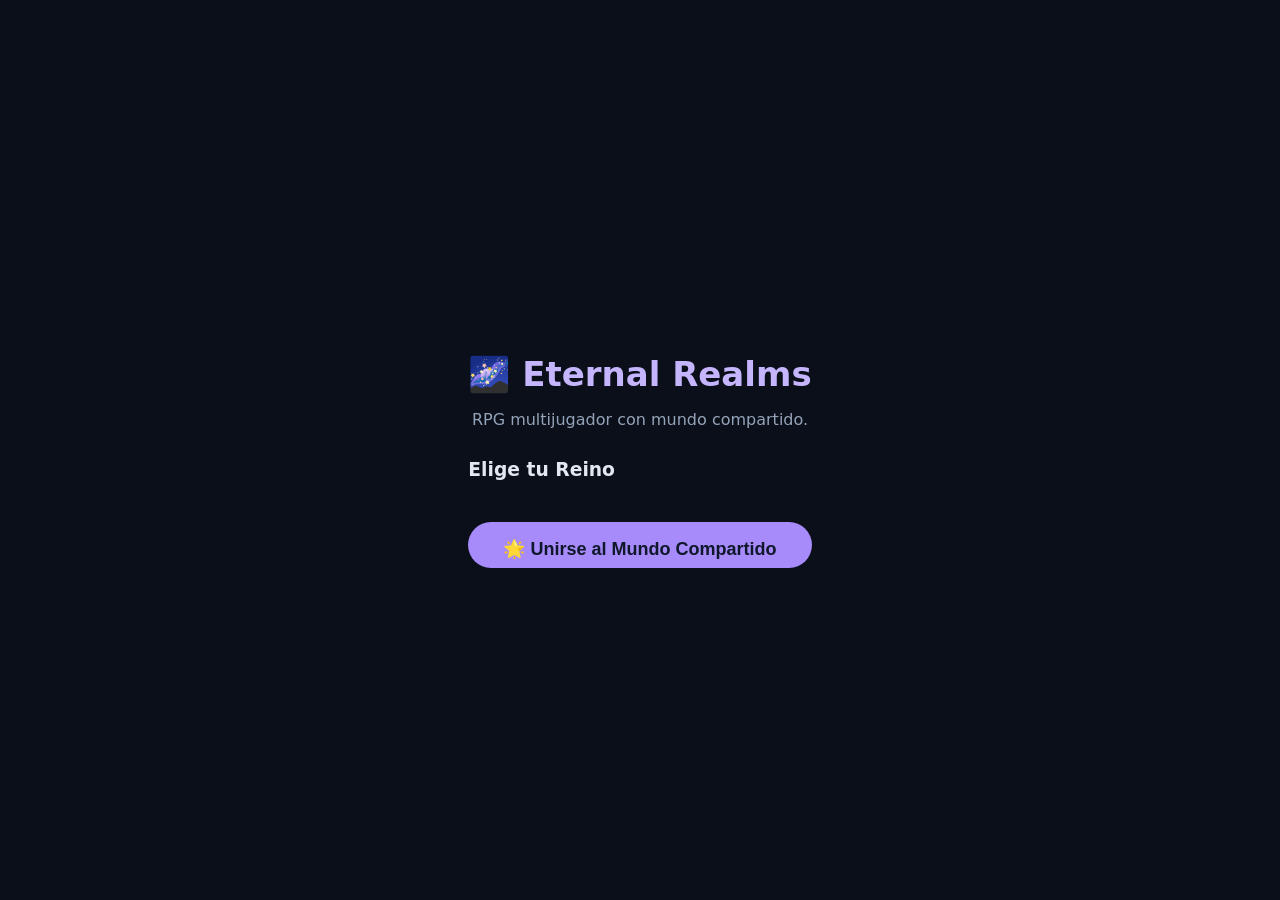
==== index.html @ 2d97e248 "update branch" ====
<!DOCTYPE html>
<html lang="es">
<head>
    <meta charset="UTF-8">
    <meta name="viewport" content="width=device-width, initial-scale=1.0">
    <title>Eternal Realms</title>
    <!-- ✅ Referencia obligatoria para webxdc (NO incluir en el ZIP) -->
    <script src="webxdc.js"></script>
    <!-- Hoja de estilos modularizada -->
    <link rel="stylesheet" href="css/styles.css">
</head>
<body>

    <div id="chat-container"></div>
    
    <!-- Indicador de acción en curso -->
    <div id="action-timer" style="text-align: center; padding: 8px; background: #1e2937; color: #fbbf24; font-size: 14px; display: none;"></div>
    
    <div class="quick-bar">
        <button class="quick-btn" onclick="quickCommand('/me')">/me</button>
        <button class="quick-btn" onclick="quickCommand('/quest')">/quest</button>
        <button class="quick-btn" onclick="quickCommand('/dungeon')">/dungeon</button>
        <button class="quick-btn" onclick="quickCommand('/rest')">/rest</button>
        <button class="quick-btn" onclick="quickCommand('/equip')">/equip</button>
        <button class="quick-btn" onclick="quickCommand('/world')">/world</button>
        <button class="quick-btn" onclick="quickCommand('/help')">/help</button>
        <button class="quick-btn" id="reset-btn" onclick="resetGame()" style="background:#ef4444;">🔄 Reset</button>
    </div>

    <div class="input-bar">
        <input type="text" id="command-input" placeholder="Comando (/me, /quest, /rest, /equip...)" autocomplete="off">
        <button onclick="sendCommand()">➤</button>
    </div>

    <div id="welcome">
        <div style="max-width: 460px;">
            <h1 style="font-size: 34px; margin-bottom: 10px; color: #c4b5fd;">🌌 Eternal Realms</h1>
            <p style="color: #94a3b8; margin-bottom: 30px;">RPG multijugador con mundo compartido.</p>
            
            <h3 style="margin-bottom: 12px; text-align:left;">Elige tu Reino</h3>
            <div id="realm-grid" style="display: grid; grid-template-columns: repeat(auto-fit, minmax(135px, 1fr)); gap: 8px; margin-bottom: 30px;"></div>
            
            <button onclick="startGame()" style="width:100%; padding:16px; background:#a78bfa; color:#0f172a; border:none; border-radius:9999px; font-size:18px; font-weight:600;">
                🌟 Unirse al Mundo Compartido
            </button>
        </div>
    </div>

    <!-- Scripts modularizados -->
    <script type="module" src="js/main.js"></script>
</body>
</html>
---- css/styles.css ----
/* Eternal Realms - Estilos principales */

body {
    margin: 0; 
    padding: 0;
    font-family: system-ui, -apple-system, BlinkMacSystemFont, "Segoe UI", Roboto, sans-serif;
    background: #0a0f1a;
    color: #e2e8f0;
    height: 100vh;
    display: flex;
    flex-direction: column;
    overflow: hidden;
}

#chat-container {
    flex: 1;
    background: #111827;
    overflow-y: auto;
    padding: 20px 15px;
    display: flex;
    flex-direction: column;
    gap: 14px;
}

.message {
    max-width: 85%;
    padding: 13px 17px;
    border-radius: 18px;
    font-size: 15.8px;
    line-height: 1.48;
}

.bot-message { 
    background: #1f2937; 
    align-self: flex-start; 
    border-bottom-left-radius: 6px; 
}

.user-message { 
    background: #7c3aed; 
    color: white; 
    align-self: flex-end; 
    border-bottom-right-radius: 6px; 
}

.timestamp { 
    font-size: 11px;
    color: #94a3b8; 
    margin-top: 7px; 
    text-align: right; 
}

.quick-bar {
    background: #1e2937;
    padding: 10px 12px;
    display: flex;
    gap: 8px;
    flex-wrap: wrap;
    justify-content: flex-start;
}

.quick-btn {
    background: #334155;
    color: #e2e8f0;
    border: none;
    padding: 10px 16px;
    border-radius: 9999px;
    font-size: 13.5px;
    cursor: pointer;
    white-space: nowrap;
    min-width: 60px;
    flex-shrink: 0;
}

.quick-btn:hover, .quick-btn:active { 
    background: #a78bfa; 
    color: white; 
}

.input-bar {
    background: #1e2937;
    padding: 10px 12px;
    display: flex;
    gap: 10px;
    align-items: center;
}

#command-input {
    flex: 1;
    background: #334155;
    border: none;
    border-radius: 9999px;
    padding: 14px 20px;
    font-size: 16px;
    color: white;
    outline: none;
}

button {
    background: #a78bfa;
    color: #0f172a;
    border: none;
    width: 46px;
    height: 46px;
    border-radius: 50%;
    font-size: 22px;
    cursor: pointer;
    flex-shrink: 0;
}

#welcome {
    position: absolute;
    inset: 0;
    background: #0a0f1a;
    display: flex;
    flex-direction: column;
    align-items: center;
    justify-content: center;
    z-index: 100;
    padding: 20px;
    text-align: center;
}

.realm-btn {
    background: #1e2937;
    margin: 6px;
    padding: 14px 20px;
    border-radius: 12px;
    cursor: pointer;
    transition: all 0.2s;
}

.realm-btn:hover, .realm-btn.selected {
    background: #a78bfa;
    color: #0f172a;
    transform: scale(1.05);
}

/* Colores por Tier */
.tier-comun { color: #94a3b8; }
.tier-poco-comun { color: #22c55e; }
.tier-raro { color: #3b82f6; }
.tier-epico { color: #a855f7; }
.tier-legendario { color: #f59e0b; }
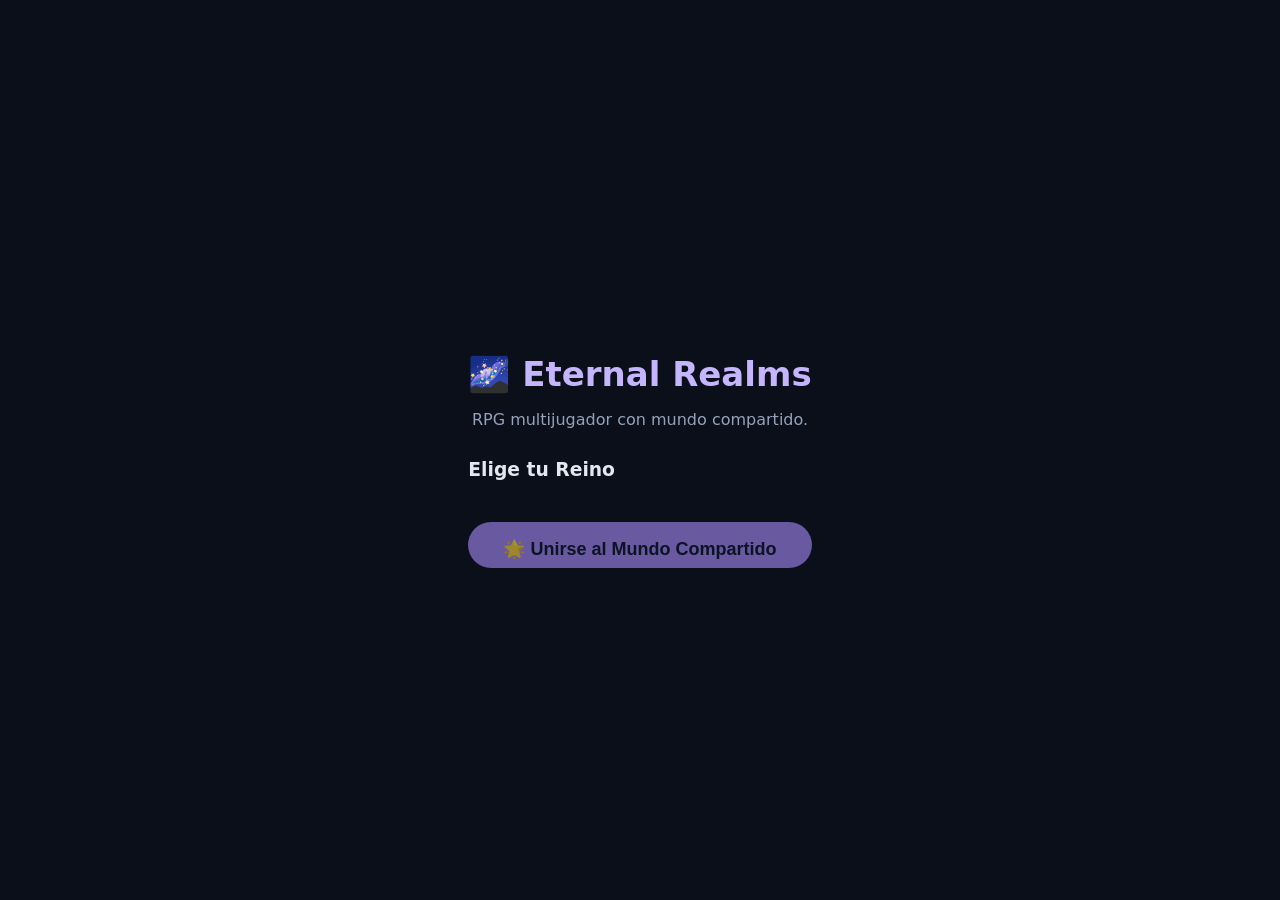
==== commit d8d3cf81: "update branch" ====
--- a/index.html
+++ b/index.html
@@ -40,7 +40,7 @@
             <h3 style="margin-bottom: 12px; text-align:left;">Elige tu Reino</h3>
             <div id="realm-grid" style="display: grid; grid-template-columns: repeat(auto-fit, minmax(135px, 1fr)); gap: 8px; margin-bottom: 30px;"></div>
             
-            <button onclick="startGame()" style="width:100%; padding:16px; background:#a78bfa; color:#0f172a; border:none; border-radius:9999px; font-size:18px; font-weight:600;">
+            <button onclick="startGame()" id="start-btn" style="width:100%; padding:16px; background:#a78bfa; color:#0f172a; border:none; border-radius:9999px; font-size:18px; font-weight:600; opacity:0.6; cursor:not-allowed;">
                 🌟 Unirse al Mundo Compartido
             </button>
         </div>
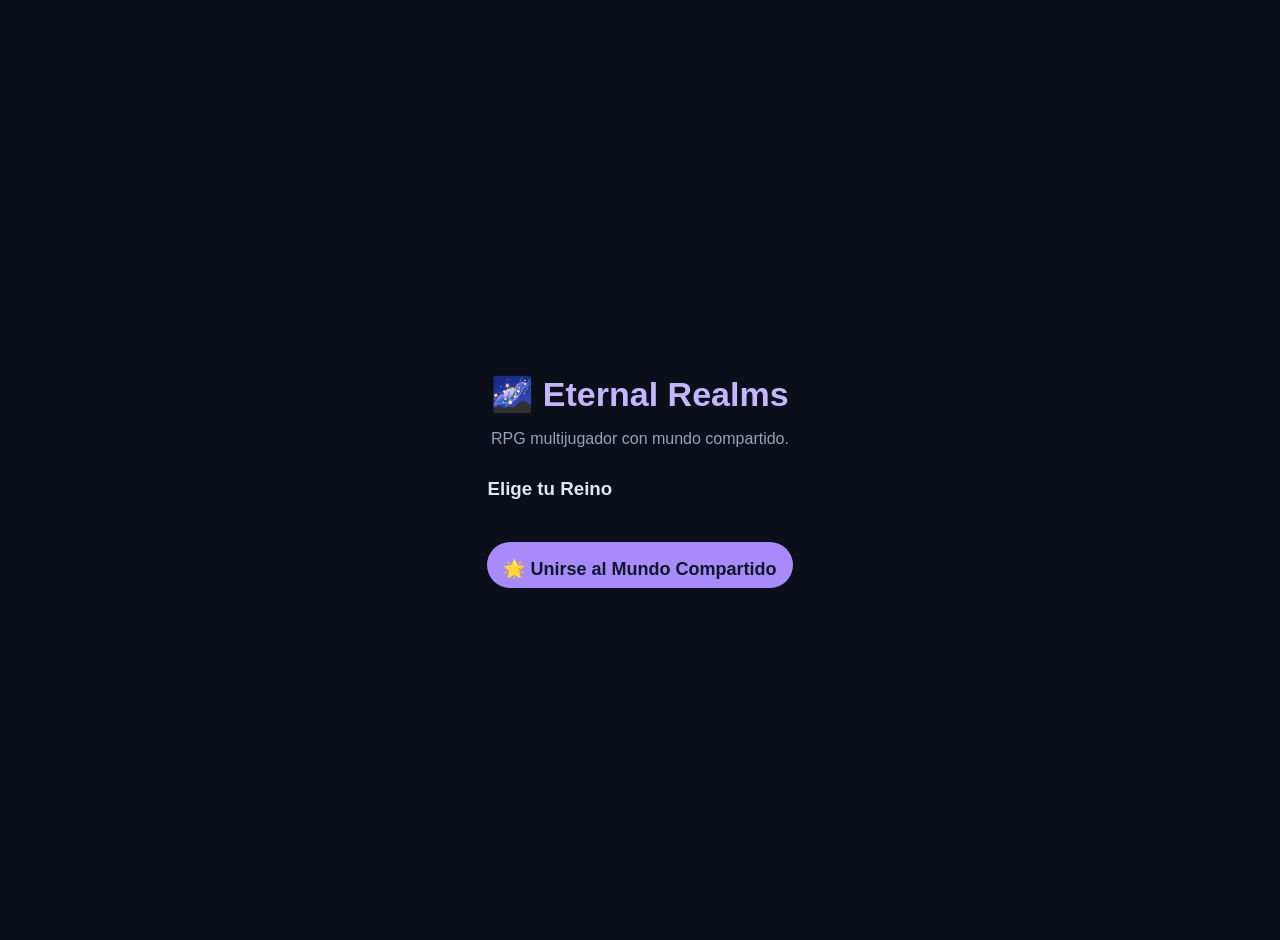
==== commit b16bca56: "update branch" ====
--- a/index.html
+++ b/index.html
@@ -4,10 +4,26 @@
     <meta charset="UTF-8">
     <meta name="viewport" content="width=device-width, initial-scale=1.0">
     <title>Eternal Realms</title>
-    <!-- ✅ Referencia obligatoria para webxdc (NO incluir en el ZIP) -->
-    <script src="webxdc.js"></script>
-    <!-- Hoja de estilos modularizada -->
-    <link rel="stylesheet" href="css/styles.css">
+    <!-- Hoja de estilos -->
+    <link rel="stylesheet" href="css/styles.css?v=2">
+    <style>
+        /* Estilos críticos inline para evitar FOUC */
+        body { margin: 0; padding: 0; font-family: 'Segoe UI', Tahoma, Geneva, Verdana, sans-serif; background: #0f172a; color: #e2e8f0; }
+        #welcome { display: flex; justify-content: center; align-items: center; min-height: 100vh; }
+        .realm-btn { padding: 12px 20px; background: #1e293b; border: 2px solid #475569; border-radius: 8px; cursor: pointer; transition: all 0.2s; }
+        .realm-btn:hover { background: #334155; border-color: #a78bfa; }
+        .realm-btn.selected { background: #7c3aed; border-color: #a78bfa; }
+        .quick-bar { display: flex; gap: 6px; padding: 8px; overflow-x: auto; background: #1e293b; }
+        .quick-btn { padding: 8px 12px; background: #334155; border: none; border-radius: 6px; color: #e2e8f0; cursor: pointer; }
+        .input-bar { display: flex; gap: 8px; padding: 8px; background: #1e293b; }
+        .input-bar input { flex: 1; padding: 10px; background: #334155; border: 1px solid #475569; border-radius: 6px; color: #e2e8f0; }
+        .input-bar button { padding: 10px 20px; background: #7c3aed; border: none; border-radius: 6px; color: white; cursor: pointer; }
+        #chat-container { max-height: calc(100vh - 200px); overflow-y: auto; padding: 16px; }
+        .message { margin-bottom: 12px; padding: 10px; background: #1e293b; border-radius: 8px; border-left: 3px solid #7c3aed; }
+        .bot-message { border-left-color: #a78bfa; }
+        .user-message { border-left-color: #22c55e; }
+        .timestamp { font-size: 11px; color: #64748b; text-align: right; margin-top: 4px; }
+    </style>
 </head>
 <body>
 
@@ -17,36 +33,36 @@
     <div id="action-timer" style="text-align: center; padding: 8px; background: #1e2937; color: #fbbf24; font-size: 14px; display: none;"></div>
     
     <div class="quick-bar">
-        <button class="quick-btn" onclick="quickCommand('/me')">/me</button>
-        <button class="quick-btn" onclick="quickCommand('/quest')">/quest</button>
-        <button class="quick-btn" onclick="quickCommand('/dungeon')">/dungeon</button>
-        <button class="quick-btn" onclick="quickCommand('/rest')">/rest</button>
-        <button class="quick-btn" onclick="quickCommand('/equip')">/equip</button>
-        <button class="quick-btn" onclick="quickCommand('/world')">/world</button>
-        <button class="quick-btn" onclick="quickCommand('/help')">/help</button>
-        <button class="quick-btn" id="reset-btn" onclick="resetGame()" style="background:#ef4444;">🔄 Reset</button>
+        <button class="quick-btn" onclick="window.quickCommand('/me')">/me</button>
+        <button class="quick-btn" onclick="window.quickCommand('/quest')">/quest</button>
+        <button class="quick-btn" onclick="window.quickCommand('/dungeon')">/dungeon</button>
+        <button class="quick-btn" onclick="window.quickCommand('/rest')">/rest</button>
+        <button class="quick-btn" onclick="window.quickCommand('/equip')">/equip</button>
+        <button class="quick-btn" onclick="window.quickCommand('/world')">/world</button>
+        <button class="quick-btn" onclick="window.quickCommand('/help')">/help</button>
+        <button class="quick-btn" id="reset-btn" onclick="window.resetGame()" style="background:#ef4444;">🔄 Reset</button>
     </div>
 
     <div class="input-bar">
         <input type="text" id="command-input" placeholder="Comando (/me, /quest, /rest, /equip...)" autocomplete="off">
-        <button onclick="sendCommand()">➤</button>
+        <button onclick="window.sendCommand()">➤</button>
     </div>
 
     <div id="welcome">
-        <div style="max-width: 460px;">
+        <div style="max-width: 460px; padding: 20px;">
             <h1 style="font-size: 34px; margin-bottom: 10px; color: #c4b5fd;">🌌 Eternal Realms</h1>
             <p style="color: #94a3b8; margin-bottom: 30px;">RPG multijugador con mundo compartido.</p>
             
             <h3 style="margin-bottom: 12px; text-align:left;">Elige tu Reino</h3>
-            <div id="realm-grid" style="display: grid; grid-template-columns: repeat(auto-fit, minmax(135px, 1fr)); gap: 8px; margin-bottom: 30px;"></div>
+            <div id="realm-grid" style="display: grid; grid-template-columns: repeat(2, 1fr); gap: 12px; margin-bottom: 30px;"></div>
             
-            <button onclick="startGame()" id="start-btn" style="width:100%; padding:16px; background:#a78bfa; color:#0f172a; border:none; border-radius:9999px; font-size:18px; font-weight:600; opacity:0.6; cursor:not-allowed;">
+            <button onclick="window.startGame()" id="start-btn" style="width:100%; padding:16px; background:#a78bfa; color:#0f172a; border:none; border-radius:9999px; font-size:18px; font-weight:600; cursor:pointer;">
                 🌟 Unirse al Mundo Compartido
             </button>
         </div>
     </div>
 
-    <!-- Scripts modularizados -->
-    <script type="module" src="js/main.js"></script>
+    <!-- Scripts del juego -->
+    <script type="module" src="js/main.js?v=2"></script>
 </body>
 </html>
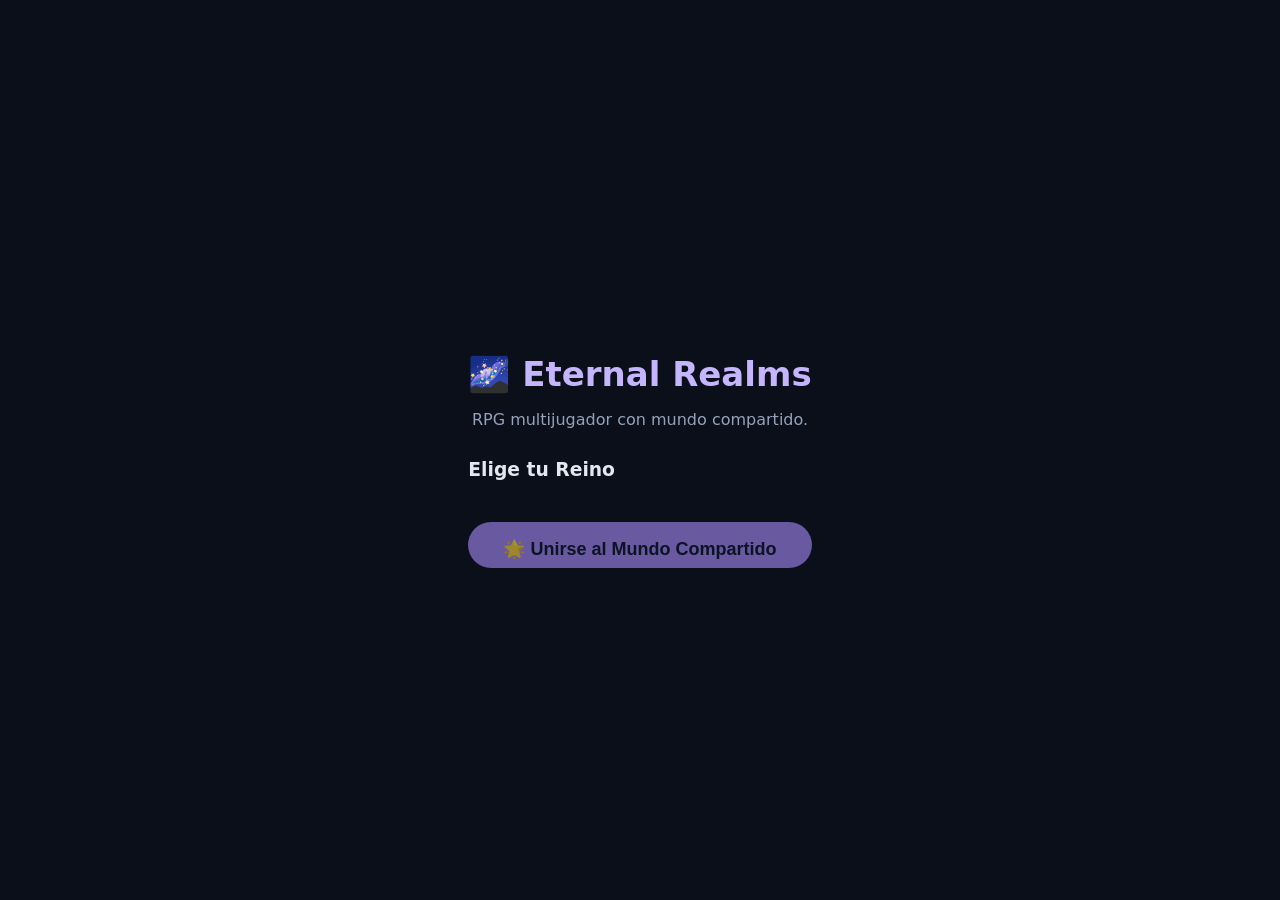
==== commit 5f903c20: "Revert "Update from task 33db8cb0-e238-4a97-b765-b8aa28495899"" ====
--- a/index.html
+++ b/index.html
@@ -4,26 +4,10 @@
     <meta charset="UTF-8">
     <meta name="viewport" content="width=device-width, initial-scale=1.0">
     <title>Eternal Realms</title>
-    <!-- Hoja de estilos -->
-    <link rel="stylesheet" href="css/styles.css?v=2">
-    <style>
-        /* Estilos críticos inline para evitar FOUC */
-        body { margin: 0; padding: 0; font-family: 'Segoe UI', Tahoma, Geneva, Verdana, sans-serif; background: #0f172a; color: #e2e8f0; }
-        #welcome { display: flex; justify-content: center; align-items: center; min-height: 100vh; }
-        .realm-btn { padding: 12px 20px; background: #1e293b; border: 2px solid #475569; border-radius: 8px; cursor: pointer; transition: all 0.2s; }
-        .realm-btn:hover { background: #334155; border-color: #a78bfa; }
-        .realm-btn.selected { background: #7c3aed; border-color: #a78bfa; }
-        .quick-bar { display: flex; gap: 6px; padding: 8px; overflow-x: auto; background: #1e293b; }
-        .quick-btn { padding: 8px 12px; background: #334155; border: none; border-radius: 6px; color: #e2e8f0; cursor: pointer; }
-        .input-bar { display: flex; gap: 8px; padding: 8px; background: #1e293b; }
-        .input-bar input { flex: 1; padding: 10px; background: #334155; border: 1px solid #475569; border-radius: 6px; color: #e2e8f0; }
-        .input-bar button { padding: 10px 20px; background: #7c3aed; border: none; border-radius: 6px; color: white; cursor: pointer; }
-        #chat-container { max-height: calc(100vh - 200px); overflow-y: auto; padding: 16px; }
-        .message { margin-bottom: 12px; padding: 10px; background: #1e293b; border-radius: 8px; border-left: 3px solid #7c3aed; }
-        .bot-message { border-left-color: #a78bfa; }
-        .user-message { border-left-color: #22c55e; }
-        .timestamp { font-size: 11px; color: #64748b; text-align: right; margin-top: 4px; }
-    </style>
+    <!-- ✅ Referencia obligatoria para webxdc (NO incluir en el ZIP) -->
+    <script src="webxdc.js" onerror="this.style.display='none'"></script>
+    <!-- Hoja de estilos modularizada -->
+    <link rel="stylesheet" href="css/styles.css">
 </head>
 <body>
 
@@ -33,36 +17,36 @@
     <div id="action-timer" style="text-align: center; padding: 8px; background: #1e2937; color: #fbbf24; font-size: 14px; display: none;"></div>
     
     <div class="quick-bar">
-        <button class="quick-btn" onclick="window.quickCommand('/me')">/me</button>
-        <button class="quick-btn" onclick="window.quickCommand('/quest')">/quest</button>
-        <button class="quick-btn" onclick="window.quickCommand('/dungeon')">/dungeon</button>
-        <button class="quick-btn" onclick="window.quickCommand('/rest')">/rest</button>
-        <button class="quick-btn" onclick="window.quickCommand('/equip')">/equip</button>
-        <button class="quick-btn" onclick="window.quickCommand('/world')">/world</button>
-        <button class="quick-btn" onclick="window.quickCommand('/help')">/help</button>
-        <button class="quick-btn" id="reset-btn" onclick="window.resetGame()" style="background:#ef4444;">🔄 Reset</button>
+        <button class="quick-btn" onclick="quickCommand('/me')">/me</button>
+        <button class="quick-btn" onclick="quickCommand('/quest')">/quest</button>
+        <button class="quick-btn" onclick="quickCommand('/dungeon')">/dungeon</button>
+        <button class="quick-btn" onclick="quickCommand('/rest')">/rest</button>
+        <button class="quick-btn" onclick="quickCommand('/equip')">/equip</button>
+        <button class="quick-btn" onclick="quickCommand('/world')">/world</button>
+        <button class="quick-btn" onclick="quickCommand('/help')">/help</button>
+        <button class="quick-btn" id="reset-btn" onclick="resetGame()" style="background:#ef4444;">🔄 Reset</button>
     </div>
 
     <div class="input-bar">
         <input type="text" id="command-input" placeholder="Comando (/me, /quest, /rest, /equip...)" autocomplete="off">
-        <button onclick="window.sendCommand()">➤</button>
+        <button onclick="sendCommand()">➤</button>
     </div>
 
     <div id="welcome">
-        <div style="max-width: 460px; padding: 20px;">
+        <div style="max-width: 460px;">
             <h1 style="font-size: 34px; margin-bottom: 10px; color: #c4b5fd;">🌌 Eternal Realms</h1>
             <p style="color: #94a3b8; margin-bottom: 30px;">RPG multijugador con mundo compartido.</p>
             
             <h3 style="margin-bottom: 12px; text-align:left;">Elige tu Reino</h3>
-            <div id="realm-grid" style="display: grid; grid-template-columns: repeat(2, 1fr); gap: 12px; margin-bottom: 30px;"></div>
+            <div id="realm-grid" style="display: grid; grid-template-columns: repeat(auto-fit, minmax(135px, 1fr)); gap: 8px; margin-bottom: 30px;"></div>
             
-            <button onclick="window.startGame()" id="start-btn" style="width:100%; padding:16px; background:#a78bfa; color:#0f172a; border:none; border-radius:9999px; font-size:18px; font-weight:600; cursor:pointer;">
+            <button onclick="startGame()" id="start-btn" style="width:100%; padding:16px; background:#a78bfa; color:#0f172a; border:none; border-radius:9999px; font-size:18px; font-weight:600; opacity:0.6; cursor:not-allowed;">
                 🌟 Unirse al Mundo Compartido
             </button>
         </div>
     </div>
 
-    <!-- Scripts del juego -->
-    <script type="module" src="js/main.js?v=2"></script>
+    <!-- Scripts modularizados -->
+    <script type="module" src="js/main.js"></script>
 </body>
 </html>
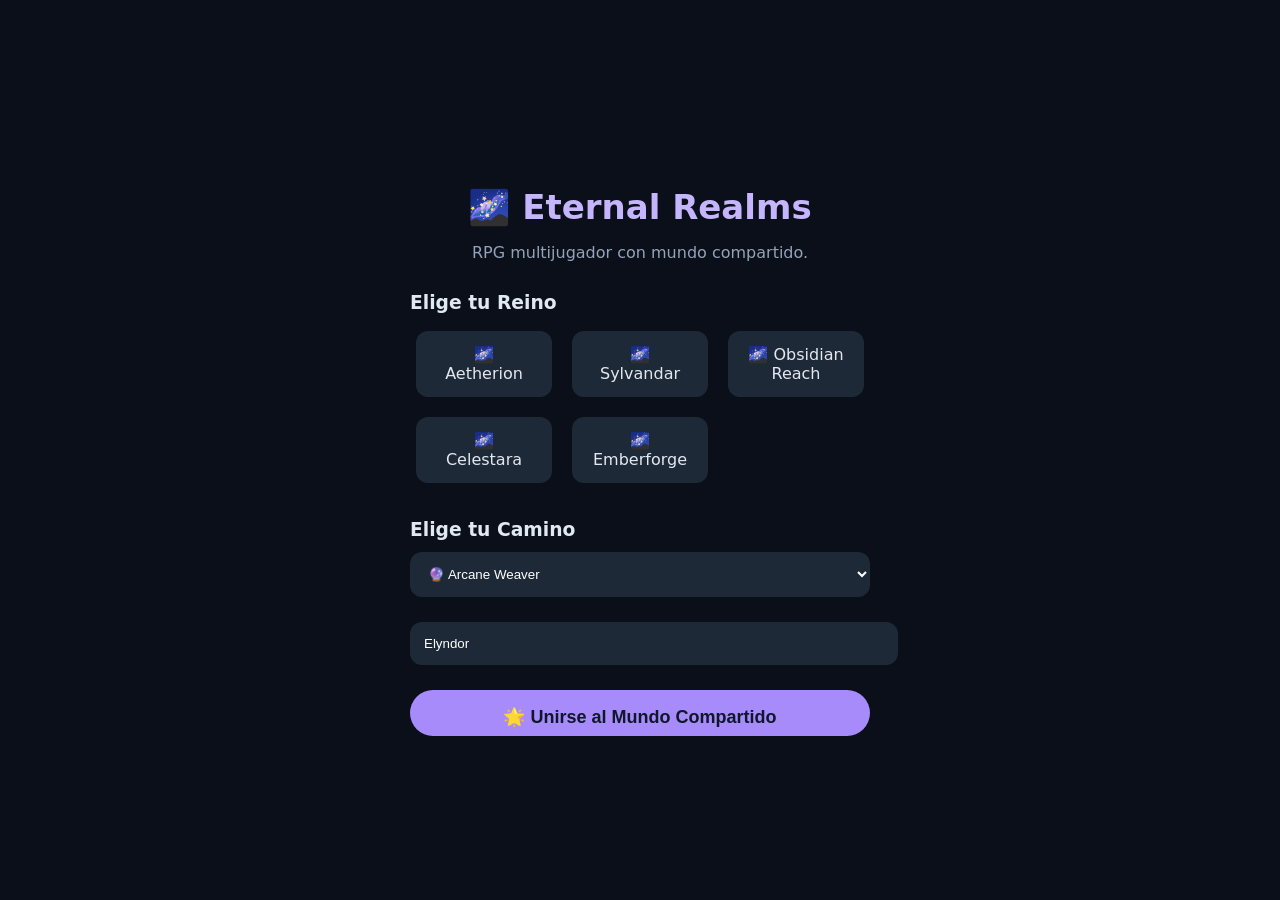
==== commit 986a548c: "Rename reino2(1).html to index.html" ====
--- a/index.html
+++ b/index.html
@@ -5,17 +5,146 @@
     <meta name="viewport" content="width=device-width, initial-scale=1.0">
     <title>Eternal Realms</title>
     <!-- ✅ Referencia obligatoria para webxdc (NO incluir en el ZIP) -->
-    <script src="webxdc.js" onerror="this.style.display='none'"></script>
-    <!-- Hoja de estilos modularizada -->
-    <link rel="stylesheet" href="css/styles.css">
+    <script src="webxdc.js"></script>
+    <style>
+        body {
+            margin: 0; 
+            padding: 0;
+            font-family: system-ui, -apple-system, BlinkMacSystemFont, "Segoe UI", Roboto, sans-serif;
+            background: #0a0f1a;
+            color: #e2e8f0;
+            height: 100vh;
+            display: flex;
+            flex-direction: column;
+            overflow: hidden;
+        }
+        
+        #chat-container {
+            flex: 1;
+            background: #111827;
+            overflow-y: auto;
+            padding: 20px 15px;
+            display: flex;
+            flex-direction: column;
+            gap: 14px;
+        }
+        
+        .message {
+            max-width: 85%;
+            padding: 13px 17px;
+            border-radius: 18px;
+            font-size: 15.8px;
+            line-height: 1.48;
+        }
+        .bot-message { 
+            background: #1f2937; 
+            align-self: flex-start; 
+            border-bottom-left-radius: 6px; 
+        }
+        .user-message { 
+            background: #7c3aed; 
+            color: white; 
+            align-self: flex-end; 
+            border-bottom-right-radius: 6px; 
+        }
+                .timestamp { 
+            font-size: 11px;
+            color: #94a3b8; 
+            margin-top: 7px; 
+            text-align: right; 
+        }
+        
+        .quick-bar {
+            background: #1e2937;
+            padding: 10px 12px;
+            display: flex;
+            gap: 8px;
+            flex-wrap: wrap;
+            justify-content: flex-start;
+        }
+        .quick-btn {
+            background: #334155;
+            color: #e2e8f0;
+            border: none;
+            padding: 10px 16px;
+            border-radius: 9999px;
+            font-size: 13.5px;
+            cursor: pointer;
+            white-space: nowrap;
+            min-width: 60px;
+            flex-shrink: 0;
+        }
+        .quick-btn:hover, .quick-btn:active { 
+            background: #a78bfa; 
+            color: white; 
+        }
+        
+        .input-bar {
+            background: #1e2937;
+            padding: 10px 12px;
+            display: flex;
+            gap: 10px;
+            align-items: center;
+        }
+        #command-input {
+            flex: 1;
+            background: #334155;
+            border: none;
+            border-radius: 9999px;
+            padding: 14px 20px;
+            font-size: 16px;
+            color: white;
+            outline: none;
+        }
+        button {            background: #a78bfa;
+            color: #0f172a;
+            border: none;
+            width: 46px;
+            height: 46px;
+            border-radius: 50%;
+            font-size: 22px;
+            cursor: pointer;
+            flex-shrink: 0;
+        }
+        
+        #welcome {
+            position: absolute;
+            inset: 0;
+            background: #0a0f1a;
+            display: flex;
+            flex-direction: column;
+            align-items: center;
+            justify-content: center;
+            z-index: 100;
+            padding: 20px;
+            text-align: center;
+        }
+        
+        .realm-btn {
+            background: #1e2937;
+            margin: 6px;
+            padding: 14px 20px;
+            border-radius: 12px;
+            cursor: pointer;
+            transition: all 0.2s;
+        }
+        .realm-btn:hover, .realm-btn.selected {
+            background: #a78bfa;
+            color: #0f172a;
+            transform: scale(1.05);
+        }
+
+        /* Colores por Tier */
+        .tier-comun { color: #94a3b8; }
+        .tier-poco-comun { color: #22c55e; }
+        .tier-raro { color: #3b82f6; }
+        .tier-epico { color: #a855f7; }
+        .tier-legendario { color: #f59e0b; }
+    </style>
 </head>
 <body>
 
     <div id="chat-container"></div>
-    
-    <!-- Indicador de acción en curso -->
-    <div id="action-timer" style="text-align: center; padding: 8px; background: #1e2937; color: #fbbf24; font-size: 14px; display: none;"></div>
-    
     <div class="quick-bar">
         <button class="quick-btn" onclick="quickCommand('/me')">/me</button>
         <button class="quick-btn" onclick="quickCommand('/quest')">/quest</button>
@@ -24,7 +153,6 @@
         <button class="quick-btn" onclick="quickCommand('/equip')">/equip</button>
         <button class="quick-btn" onclick="quickCommand('/world')">/world</button>
         <button class="quick-btn" onclick="quickCommand('/help')">/help</button>
-        <button class="quick-btn" id="reset-btn" onclick="resetGame()" style="background:#ef4444;">🔄 Reset</button>
     </div>
 
     <div class="input-bar">
@@ -40,13 +168,649 @@
             <h3 style="margin-bottom: 12px; text-align:left;">Elige tu Reino</h3>
             <div id="realm-grid" style="display: grid; grid-template-columns: repeat(auto-fit, minmax(135px, 1fr)); gap: 8px; margin-bottom: 30px;"></div>
             
-            <button onclick="startGame()" id="start-btn" style="width:100%; padding:16px; background:#a78bfa; color:#0f172a; border:none; border-radius:9999px; font-size:18px; font-weight:600; opacity:0.6; cursor:not-allowed;">
+            <h3 style="margin-bottom: 12px; text-align:left;">Elige tu Camino</h3>
+            <select id="class-select" style="width:100%; padding:14px; border-radius:12px; background:#1e2937; color:white; border:none; margin-bottom:25px;">
+                <option value="Arcane Weaver">🔮 Arcane Weaver</option>
+                <option value="Shadowblade">🌑 Shadowblade</option>
+                <option value="Stormcaller">⛈️ Stormcaller</option>
+                <option value="Verdant Warden">🌿 Verdant Warden</option>
+                <option value="Rune Knight">🛡️ Rune Knight</option>
+            </select>
+            
+            <input id="player-name" type="text" value="Elyndor" placeholder="Nombre de tu Guardián"
+                   style="width:100%; padding:14px; border-radius:12px; background:#1e2937; color:white; border:none; margin-bottom:25px;">
+            
+            <button onclick="startGame()" style="width:100%; padding:16px; background:#a78bfa; color:#0f172a; border:none; border-radius:9999px; font-size:18px; font-weight:600;">
                 🌟 Unirse al Mundo Compartido
             </button>
         </div>
     </div>
 
-    <!-- Scripts modularizados -->
-    <script type="module" src="js/main.js"></script>
+    <script>
+        // ✅ INICIALIZACIÓN SEGURA DE WEBXDC
+        const isWebxdc = typeof window.webxdc !== 'undefined';
+        
+        // Función wrapper segura para enviar actualizaciones
+        function safeSendUpdate(payload, info, summary) {
+            if (isWebxdc) {
+                window.webxdc.sendUpdate({ 
+                    payload,                     info: info || '', 
+                    summary: summary || '' 
+                }, info || '');
+            } else {
+                // Modo standalone: solo loguear para debug
+                console.log('[Webxdc mock]', { payload, info, summary });
+            }
+        }
+
+        let myPlayer = {
+            name: "Elyndor",
+            realm: "Aetherion",
+            class: "Arcane Weaver",
+            level: 1,
+            exp: 0,
+            expMax: 100,
+            gold: 0,
+            stamina: 23,
+            maxStamina: 23,
+            mana: 10,
+            maxMana: 10,
+            atk: 1,
+            def: 1,
+            hp: 10,
+            maxHp: 10,
+            weapon: { name: "Bastón de Novato", atk: 0, tier: "comun", minLevel: 1 },
+            armor: { name: "Túnica Gastada", def: 0, tier: "comun", minLevel: 1 },
+            inventory: []
+        };
+
+        let worldState = {
+            globalEssence: 12480,
+            nextConvergence: "2h 45min",
+            activeRealms: ["Aetherion", "Sylvandar", "Obsidian Reach"],
+            totalGuardians: 1
+        };
+
+        let gameStarted = false;
+        let currentMerchant = null;
+        const realms = ["Aetherion", "Sylvandar", "Obsidian Reach", "Celestara", "Emberforge"];
+
+        const tierConfig = {
+            comun: { name: "Común", color: "#94a3b8", mult: 1.0 },
+            "poco-comun": { name: "Poco Común", color: "#22c55e", mult: 1.5 },
+            raro: { name: "Raro", color: "#3b82f6", mult: 2.2 },
+            epico: { name: "Épico", color: "#a855f7", mult: 3.5 },
+            legendario: { name: "Legendario", color: "#f59e0b", mult: 5.0 }
+        };
+
+        const possibleWeapons = [            { name: "Daga de Sombra", atk: 3, tier: "comun", minLevel: 1, price: 50 },
+            { name: "Bastón Arcano", atk: 4, tier: "comun", minLevel: 1, price: 60 },
+            { name: "Espada Corta", atk: 5, tier: "comun", minLevel: 3, price: 80 },
+            { name: "Espada Rúnica", atk: 8, tier: "poco-comun", minLevel: 5, price: 150 },
+            { name: "Arco de Viento", atk: 9, tier: "poco-comun", minLevel: 6, price: 170 },
+            { name: "Martillo de Piedra", atk: 10, tier: "poco-comun", minLevel: 7, price: 190 },
+            { name: "Cuchilla Obsidiana", atk: 15, tier: "raro", minLevel: 10, price: 350 },
+            { name: "Bastón de Cristal", atk: 17, tier: "raro", minLevel: 12, price: 400 },
+            { name: "Espada de Fuego", atk: 20, tier: "raro", minLevel: 15, price: 500 },
+            { name: "Hoja del Vacío", atk: 30, tier: "epico", minLevel: 20, price: 800 },
+            { name: "Martillo del Trueno", atk: 35, tier: "epico", minLevel: 25, price: 1000 },
+            { name: "Arco Estelar", atk: 38, tier: "epico", minLevel: 28, price: 1200 },
+            { name: "Excalibur Eterna", atk: 55, tier: "legendario", minLevel: 35, price: 2500 },
+            { name: "Bastón de los Ancianos", atk: 60, tier: "legendario", minLevel: 40, price: 3000 },
+            { name: "Guadaña del Alma", atk: 65, tier: "legendario", minLevel: 45, price: 3500 }
+        ];
+
+        const possibleArmors = [
+            { name: "Cota de Malla Ligera", def: 3, tier: "comun", minLevel: 1, price: 50 },
+            { name: "Túnica Reforzada", def: 4, tier: "comun", minLevel: 2, price: 65 },
+            { name: "Armadura de Cuero", def: 5, tier: "comun", minLevel: 4, price: 85 },
+            { name: "Armadura de Escamas", def: 8, tier: "poco-comun", minLevel: 5, price: 160 },
+            { name: "Capa del Guardián", def: 10, tier: "poco-comun", minLevel: 7, price: 185 },
+            { name: "Peto de Hierro", def: 12, tier: "poco-comun", minLevel: 9, price: 210 },
+            { name: "Armadura de Mithril", def: 18, tier: "raro", minLevel: 10, price: 380 },
+            { name: "Túnica Arcana", def: 20, tier: "raro", minLevel: 13, price: 430 },
+            { name: "Placas de Dragón", def: 24, tier: "raro", minLevel: 16, price: 550 },
+            { name: "Armadura del Vacío", def: 35, tier: "epico", minLevel: 20, price: 850 },
+            { name: "Manto de las Estrellas", def: 40, tier: "epico", minLevel: 25, price: 1050 },
+            { name: "Coraza Ancestral", def: 45, tier: "epico", minLevel: 30, price: 1300 },
+            { name: "Armadura de los Dioses", def: 65, tier: "legendario", minLevel: 35, price: 2700 },
+            { name: "Túnica del Archimago", def: 70, tier: "legendario", minLevel: 40, price: 3200 },
+            { name: "Coraza del Dragón Anciano", def: 80, tier: "legendario", minLevel: 50, price: 4000 }
+        ];
+
+        const questFlavors = [
+            "Caminaste por los bosques etéreos y recolectaste hierbas luminosas.",
+            "Encontraste ruinas antiguas cubiertas de runas brillantes.",
+            "Ayudaste a un espíritu perdido a encontrar el camino a casa.",
+            "Descubriste una fuente de energía ancestral.",
+            "Exploraste una cueva oculta llena de cristales flotantes.",
+            "Observaste cómo las estrellas caían cerca del horizonte.",
+            "Encontraste un campamento abandonado de antiguos guardianes.",
+            "Recogiste frutos mágicos en un claro encantado.",
+            "Seguiste el rastro de un animal mítico hasta su guarida.",
+            "Descubriste un altar olvidado que aún conserva algo de poder."
+        ];
+        const emptyQuestFlavors = [
+            "La zona estaba extrañamente silenciosa... no encontraste nada útil.",
+            "Solo viento y niebla. Tu búsqueda no dio frutos esta vez.",            "El terreno era peligroso y decidiste regresar con las manos vacías.",
+            "No hallaste ningún recurso valioso en esta exploración.",
+            "Todo parecía normal, pero no había recompensa alguna."
+        ];
+
+        const merchantNames = [
+            "Thoron el Mercader",
+            "Lyra la Comerciante",
+            "Grom el Herrero",
+            "Elara la Encantadora",
+            "Vex el Coleccionista",
+            "Mira la Viajera"
+        ];
+
+        function saveProgress() {
+            localStorage.setItem('eternalRealmsPlayer', JSON.stringify(myPlayer));
+        }
+
+        function loadProgress() {
+            const saved = localStorage.getItem('eternalRealmsPlayer');
+            if (saved) {
+                myPlayer = JSON.parse(saved);
+                return true;
+            }
+            return false;
+        }
+
+        function resetToNewHero() {
+            myPlayer = {
+                name: "Elyndor",
+                realm: "Aetherion",
+                class: "Arcane Weaver",
+                level: 1,
+                exp: 0,
+                expMax: 100,
+                gold: 0,
+                stamina: 23,
+                maxStamina: 23,
+                mana: 10,
+                maxMana: 10,
+                atk: 1,
+                def: 1,
+                hp: 10,
+                maxHp: 10,
+                weapon: { name: "Bastón de Novato", atk: 0, tier: "comun", minLevel: 1 },
+                armor: { name: "Túnica Gastada", def: 0, tier: "comun", minLevel: 1 },
+                inventory: []
+            };
+            localStorage.removeItem('eternalRealmsPlayer');
+            currentMerchant = null;        }
+
+        function calculateStats() {
+            myPlayer.atk = 1 + (myPlayer.level - 1) * 0.6 + myPlayer.weapon.atk;
+            myPlayer.def = 1 + (myPlayer.level - 1) * 0.6 + myPlayer.armor.def;
+            myPlayer.atk = Math.floor(myPlayer.atk);
+            myPlayer.def = Math.floor(myPlayer.def);
+        }
+
+        function levelUpStats(isMilestone = false) {
+            myPlayer.maxHp = Math.floor(myPlayer.maxHp * 1.08);
+            myPlayer.maxStamina = Math.floor(myPlayer.maxStamina * 1.05);
+            myPlayer.maxMana = Math.floor(myPlayer.maxMana * 1.07);
+
+            if (isMilestone) {
+                myPlayer.atk += 1;
+                myPlayer.def += 1;
+                myPlayer.maxHp = Math.floor(myPlayer.maxHp * 1.55);
+            }
+
+            myPlayer.hp = myPlayer.maxHp;
+            myPlayer.stamina = myPlayer.maxStamina;
+            myPlayer.mana = myPlayer.maxMana;
+            calculateStats();
+        }
+
+        function getTierColor(tier) {
+            return tierConfig[tier] ? tierConfig[tier].color : "#94a3b8";
+        }
+
+        function getTierName(tier) {
+            return tierConfig[tier] ? tierConfig[tier].name : "Desconocido";
+        }
+
+        function addMessage(content, isBot = true) {
+            const container = document.getElementById('chat-container');
+            const msg = document.createElement('div');
+            msg.className = `message ${isBot ? 'bot-message' : 'user-message'}`;
+            const time = new Date().toLocaleTimeString('es-ES', {hour:'2-digit', minute:'2-digit'});
+            msg.innerHTML = content + '<div class="timestamp">' + time + '</div>';
+            container.appendChild(msg);
+            container.scrollTop = container.scrollHeight;
+        }
+
+        // ✅ FUNCIÓN CORREGIDA - Template literals consistentes
+        function showEquipment() {
+            let msg = '🛡️ <strong>Equipo actual</strong><br>';
+            
+            const weaponTierColor = getTierColor(myPlayer.weapon.tier);
+            const armorTierColor = getTierColor(myPlayer.armor.tier);            const weaponTierName = getTierName(myPlayer.weapon.tier);
+            const armorTierName = getTierName(myPlayer.armor.tier);
+            
+            msg += `⚔️ Arma: <span style="color:${weaponTierColor}"><strong>${myPlayer.weapon.name}</strong></span> [${weaponTierName}] (+${myPlayer.weapon.atk} Ataque) <em style="color:#64748b">(Nvl ${myPlayer.weapon.minLevel}+)</em><br>`;
+            msg += `🛡️ Armadura: <span style="color:${armorTierColor}"><strong>${myPlayer.armor.name}</strong></span> [${armorTierName}] (+${myPlayer.armor.def} Defensa) <em style="color:#64748b">(Nvl ${myPlayer.armor.minLevel}+)</em><br><br>`;
+            
+            if (myPlayer.inventory.length === 0) {
+                msg += '🎒 Bolsa: Vacía';
+            } else {
+                msg += `🎒 <strong>Bolsa (${myPlayer.inventory.length} ítems)</strong><br>`;
+                myPlayer.inventory.forEach((item, i) => {
+                    const type = item.atk !== undefined ? '⚔️' : '🛡️';
+                    const bonus = item.atk !== undefined ? `+${item.atk} Ataque` : `+${item.def} Defensa`;
+                    const tierColor = getTierColor(item.tier);
+                    const tierName = getTierName(item.tier);
+                    const canEquip = myPlayer.level >= item.minLevel;
+                    // ✅ CORRECCIÓN: template literal completo
+                    const equipStatus = canEquip ? '' : ` <em style="color:#ef4444">(Nvl ${item.minLevel} requerido)</em>`;
+                    
+                    msg += `${i+1}. <span style="color:${tierColor}">${type} ${item.name}</span> [${tierName}] (${bonus})${equipStatus}<br>`;
+                });
+                msg += '<br>Escribe <strong>/equip N</strong> para equipar un ítem (ej: /equip 2)';
+            }
+            addMessage(msg);
+        }
+
+        // ✅ FUNCIÓN CORREGIDA - Template literals consistentes
+        function showMerchant() {
+            if (!currentMerchant) {
+                addMessage('❌ No hay ningún mercader cerca. Explora más para encontrar uno.');
+                return;
+            }
+            
+            let msg = `🏪 <strong>${currentMerchant.name}</strong> te saluda<br>`;
+            msg += '<em>"¡Bienvenido! Tengo artículos especiales para ti..."</em><br><br>';
+            
+            currentMerchant.items.forEach((item, i) => {
+                const type = item.atk !== undefined ? '⚔️' : '🛡️';
+                const bonus = item.atk !== undefined ? `+${item.atk} Ataque` : `+${item.def} Defensa`;
+                const tierColor = getTierColor(item.tier);
+                const tierName = getTierName(item.tier);
+                const canAfford = myPlayer.gold >= item.price;
+                const canEquip = myPlayer.level >= item.minLevel;
+                
+                msg += `${i+1}. <span style="color:${tierColor}">${type} ${item.name}</span> [${tierName}]<br>`;
+                msg += `   ${bonus} | 💎 ${item.price} Cristales`;
+                // ✅ CORRECCIÓN: template literal completo
+                msg += canEquip ? '' : ` | <em style="color:#ef4444">(Nvl ${item.minLevel} requerido)</em>`;
+                msg += '<br>';
+            });            
+            msg += '<br>Escribe <strong>/buy N</strong> para comprar un ítem (ej: /buy 1)';
+            addMessage(msg);
+        }
+
+        function quickCommand(cmd) {
+            document.getElementById('command-input').value = cmd;
+            sendCommand();
+        }
+
+        function processCommand(cmd) {
+            const lower = cmd.toLowerCase().trim();
+
+            if (lower === '/me') {
+                calculateStats();
+                const weaponTierName = getTierName(myPlayer.weapon.tier);
+                const armorTierName = getTierName(myPlayer.armor.tier);
+                
+                // ✅ CORRECCIÓN COMPLETA: todos template literals
+                addMessage(
+                    `🌌 <strong>${myPlayer.name}</strong> — ${myPlayer.class}<br>` +
+                    `🏛️ Reino: ${myPlayer.realm}<br>` +
+                    `📈 Nivel ${myPlayer.level} • ✨ Esencia: ${myPlayer.exp}/${myPlayer.expMax}<br>` +
+                    `💎 Cristales: ${myPlayer.gold}<br>` +
+                    `⚡ Energía: ${myPlayer.stamina}/${myPlayer.maxStamina}<br>` +
+                    `🔮 Maná: ${myPlayer.mana}/${myPlayer.maxMana}<br>` +
+                    `🗡️ Poder: ${myPlayer.atk} • 🛡️ Resistencia: ${myPlayer.def}<br>` +
+                    `❤️ Vida: ${myPlayer.hp}/${myPlayer.maxHp}<br>` +
+                    `⚔️ Arma: ${myPlayer.weapon.name} [${weaponTierName}] (+${myPlayer.weapon.atk})<br>` +
+                    `🛡️ Armadura: ${myPlayer.armor.name} [${armorTierName}] (+${myPlayer.armor.def})`
+                );
+            } 
+            else if (lower.includes('quest')) {
+                if (myPlayer.stamina < 1) {
+                    addMessage("❌ ⚠️ Tu energía vital está agotada.");
+                    return;
+                }
+                myPlayer.stamina -= 1;
+
+                if (Math.random() < 0.05 && myPlayer.level >= 3) {
+                    const merchantName = merchantNames[Math.floor(Math.random() * merchantNames.length)];
+                    const numItems = 2 + Math.floor(Math.random() * 2);
+                    const items = [];
+                    
+                    for (let i = 0; i < numItems; i++) {
+                        const isWeapon = Math.random() < 0.5;
+                        const pool = isWeapon ? possibleWeapons : possibleArmors;
+                        const filteredPool = pool.filter(item => 
+                            item.tier !== 'comun' && 
+                            item.minLevel <= myPlayer.level + 5 &&                            item.minLevel >= Math.max(1, myPlayer.level - 2)
+                        );
+                        
+                        if (filteredPool.length > 0) {
+                            const item = {...filteredPool[Math.floor(Math.random() * filteredPool.length)]};
+                            items.push(item);
+                        }
+                    }
+                    
+                    if (items.length > 0) {
+                        currentMerchant = { name: merchantName, items: items };
+                        addMessage(`🏪 <strong>¡Encontraste a ${merchantName}!</strong><br>` +
+                                  'Un mercader ambulante ofrece artículos especiales.<br>' +
+                                  'Escribe <strong>/merchant</strong> para ver sus productos.');
+                        
+                        // ✅ Notificación webxdc opcional
+                        if (isWebxdc) {
+                            safeSendUpdate(
+                                { type: 'merchant_found', merchant: merchantName, player: myPlayer.name },
+                                `${myPlayer.name} encontró a ${merchantName}`,
+                                `Mercader disponible`
+                            );
+                        }
+                        
+                        saveProgress();
+                        return;
+                    }
+                }
+
+                if (Math.random() < 0.40) {
+                    const emptyText = emptyQuestFlavors[Math.floor(Math.random() * emptyQuestFlavors.length)];
+                    addMessage('🌫️ ' + emptyText);
+                } else {
+                    const flavor = questFlavors[Math.floor(Math.random() * questFlavors.length)];
+                    const expG = Math.floor(95 + Math.random() * 170);
+                    const goldG = Math.floor(18 + Math.random() * 32);
+                    
+                    myPlayer.exp += expG;
+                    myPlayer.gold += goldG;
+
+                    addMessage(`🌿 ${flavor}<br>✨ +${expG} Esencia • 💎 +${goldG} Cristales`);
+
+                    if (Math.random() < 0.05) {
+                        if (Math.random() < 0.55) {
+                            const newWeapon = {...possibleWeapons[Math.floor(Math.random() * possibleWeapons.length)]};
+                            myPlayer.inventory.push(newWeapon);
+                            const tierColor = getTierColor(newWeapon.tier);
+                            const tierName = getTierName(newWeapon.tier);
+                            addMessage(`⚔️ ¡Encontraste un arma! <span style="color:${tierColor}"><strong>${newWeapon.name}</strong></span> [${tierName}] (+${newWeapon.atk} Ataque)`);
+                        } else {                            const newArmor = {...possibleArmors[Math.floor(Math.random() * possibleArmors.length)]};
+                            myPlayer.inventory.push(newArmor);
+                            const tierColor = getTierColor(newArmor.tier);
+                            const tierName = getTierName(newArmor.tier);
+                            addMessage(`🛡️ ¡Encontraste una armadura! <span style="color:${tierColor}"><strong>${newArmor.name}</strong></span> [${tierName}] (+${newArmor.def} Defensa)`);
+                        }
+                    }
+
+                    if (myPlayer.exp >= myPlayer.expMax) {
+                        const newLevel = myPlayer.level + 1;
+                        const isMilestone = (newLevel % 5 === 0);
+                        
+                        myPlayer.level = newLevel;
+                        myPlayer.exp = 0;
+                        myPlayer.expMax = Math.floor(myPlayer.expMax * 1.55);
+                        
+                        levelUpStats(isMilestone);                        
+                        const milestoneMsg = isMilestone ? '<br><strong>¡Hito alcanzado!</strong> Poder y Resistencia +1 • Vida aumentada significativamente.' : '';
+                        addMessage(`🌟 <strong>¡Ascensión!</strong> Nivel ${myPlayer.level} alcanzado ✨${milestoneMsg}`);
+                        
+                        // ✅ Notificación de nivel para otros jugadores
+                        if (isWebxdc) {
+                            safeSendUpdate(
+                                { type: 'level_up', player: myPlayer.name, level: myPlayer.level, milestone: isMilestone },
+                                `${myPlayer.name} alcanzó nivel ${myPlayer.level}`,
+                                `Nivel ${myPlayer.level}${isMilestone ? ' ⭐' : ''}`
+                            );
+                        }
+                    }
+                }
+            } 
+            else if (lower === '/dungeon') {
+                if (myPlayer.stamina < 3) {
+                    addMessage("❌ No tienes suficiente energía para una Mazmorra.");
+                    return;
+                }
+                myPlayer.stamina -= 3;
+                const dmg = Math.floor(22 + Math.random() * 38);
+                myPlayer.hp = Math.max(1, myPlayer.hp - dmg);
+                const reward = Math.floor(75 + Math.random() * 125);
+                myPlayer.gold += reward;
+
+                addMessage(`🕳️ <strong>Mazmorra explorada</strong><br>❤️ Daño: ${dmg}<br>💎 Recompensa: +${reward} Cristales`);
+
+                if (Math.random() < 0.10) {
+                    if (Math.random() < 0.5) {
+                        const newWeapon = {...possibleWeapons[Math.floor(Math.random() * possibleWeapons.length)]};
+                        myPlayer.inventory.push(newWeapon);
+                        const tierColor = getTierColor(newWeapon.tier);
+                        const tierName = getTierName(newWeapon.tier);                        addMessage(`⚔️ ¡Encontraste un arma en la mazmorra! <span style="color:${tierColor}"><strong>${newWeapon.name}</strong></span> [${tierName}]`);
+                    } else {
+                        const newArmor = {...possibleArmors[Math.floor(Math.random() * possibleArmors.length)]};
+                        myPlayer.inventory.push(newArmor);
+                        const tierColor = getTierColor(newArmor.tier);
+                        const tierName = getTierName(newArmor.tier);
+                        addMessage(`🛡️ ¡Encontraste una armadura en la mazmorra! <span style="color:${tierColor}"><strong>${newArmor.name}</strong></span> [${tierName}]`);
+                    }
+                }
+            } 
+            else if (lower === '/rest') {
+                const restoredHp = myPlayer.maxHp - myPlayer.hp;
+                const restoredStamina = myPlayer.maxStamina - myPlayer.stamina;
+                
+                myPlayer.hp = myPlayer.maxHp;
+                myPlayer.stamina = myPlayer.maxStamina;
+
+                addMessage(`🌙 <strong>Descanso completo</strong><br>` +
+                          `❤️ Vida restaurada: +${restoredHp}<br>` +
+                          `⚡ Energía restaurada: +${restoredStamina}`);
+            } 
+            else if (lower === '/equip') {
+                showEquipment();
+            } 
+            else if (lower.startsWith('/equip ')) {
+                const num = parseInt(lower.split(' ')[1]);
+                if (!isNaN(num) && num > 0 && num <= myPlayer.inventory.length) {
+                    const item = myPlayer.inventory[num - 1];
+                    
+                    if (myPlayer.level < item.minLevel) {
+                        // ✅ CORRECCIÓN: template literal
+                        addMessage(`❌ <strong>¡Nivel insuficiente!</strong> Necesitas nivel ${item.minLevel} para equipar ${item.name}.`);
+                        return;
+                    }
+                    
+                    if (item.atk !== undefined) {
+                        myPlayer.weapon = item;
+                        const tierColor = getTierColor(item.tier);
+                        const tierName = getTierName(item.tier);
+                        addMessage(`⚔️ Equipaste: <span style="color:${tierColor}"><strong>${item.name}</strong></span> [${tierName}] (+${item.atk} Ataque)`);
+                    } else {
+                        myPlayer.armor = item;
+                        const tierColor = getTierColor(item.tier);
+                        const tierName = getTierName(item.tier);
+                        addMessage(`🛡️ Equipaste: <span style="color:${tierColor}"><strong>${item.name}</strong></span> [${tierName}] (+${item.def} Defensa)`);
+                    }
+                    myPlayer.inventory.splice(num - 1, 1);
+                    calculateStats();
+                } else {
+                    addMessage('❌ Número inválido. Usa /equip seguido del número del ítem.');                }
+            }
+            else if (lower === '/merchant') {
+                showMerchant();
+            }
+            else if (lower.startsWith('/buy ')) {
+                if (!currentMerchant) {
+                    addMessage('❌ No hay ningún mercader cerca. Usa /quest para encontrar uno.');
+                    return;
+                }
+                
+                const num = parseInt(lower.split(' ')[1]);
+                if (!isNaN(num) && num > 0 && num <= currentMerchant.items.length) {
+                    const item = currentMerchant.items[num - 1];
+                    
+                    if (myPlayer.level < item.minLevel) {
+                        addMessage(`❌ <strong>¡Nivel insuficiente!</strong> Necesitas nivel ${item.minLevel} para comprar ${item.name}.`);
+                        return;
+                    }
+                    
+                    if (myPlayer.gold < item.price) {
+                        addMessage(`❌ <strong>¡No tienes suficientes cristales!</strong> Necesitas ${item.price} 💎 pero tienes ${myPlayer.gold} 💎`);
+                        return;
+                    }
+                    
+                    myPlayer.gold -= item.price;
+                    myPlayer.inventory.push(item);
+                    const tierColor = getTierColor(item.tier);
+                    const tierName = getTierName(item.tier);
+                    addMessage(`✅ <strong>¡Compra exitosa!</strong> Adquiriste <span style="color:${tierColor}">${item.name}</span> [${tierName}] por ${item.price} 💎`);
+                    
+                    currentMerchant = null;
+                    saveProgress();
+                } else {
+                    addMessage('❌ Número inválido. Usa /buy seguido del número del ítem.');
+                }
+            }
+            else if (lower === '/world') {
+                addMessage(`🌍 <strong>Estado del Mundo Compartido</strong><br>` +
+                          `✨ Esencia global: ${worldState.globalEssence}<br>` +
+                          `🌀 Próxima Convergencia: ${worldState.nextConvergence}<br>` +
+                          `👥 Guardianes activos: ${worldState.totalGuardians}`);
+            } 
+            else if (lower === '/help') {
+                addMessage('🌠 <strong>Comandos disponibles:</strong><br>' +
+                          '/me — Ver tus estadísticas<br>' +
+                          '/quest — Explorar las tierras (5% drop, 5% mercader)<br>' +
+                          '/dungeon — Entrar en mazmorra (10% drop)<br>' +
+                          '/rest — Descansar completamente<br>' +
+                          '/equip — Ver equipo e inventario<br>' +                          '/equip N — Equipar ítem número N<br>' +
+                          '/merchant — Ver mercader actual<br>' +
+                          '/buy N — Comprar ítem del mercader<br>' +
+                          '/world — Ver estado global<br>' +
+                          '/help — Esta ayuda<br><br>' +
+                          '<strong>Sistema de Tiers:</strong><br>' +
+                          '<span style="color:#94a3b8">⚪ Común</span> | ' +
+                          '<span style="color:#22c55e">🟢 Poco Común</span> | ' +
+                          '<span style="color:#3b82f6">🔵 Raro</span> | ' +
+                          '<span style="color:#a855f7">🟣 Épico</span> | ' +
+                          '<span style="color:#f59e0b">🟠 Legendario</span>');
+            } 
+            else if (lower === '/reset') {
+                addMessage('⚠️ <strong>Reiniciando personaje...</strong><br>Se borrará todo el progreso.');
+                resetToNewHero();
+                gameStarted = false;
+                document.getElementById('welcome').style.display = 'flex';
+                document.getElementById('chat-container').innerHTML = '';
+                addMessage('🌌 El mundo se ha reiniciado. Crea un nuevo guardián.', true);
+                return;
+            } 
+            else {
+                addMessage(`🌫️ Comando recibido: <strong>${cmd}</strong>`);
+            }
+            
+            saveProgress();
+        }
+
+        function sendCommand() {
+            const input = document.getElementById('command-input');
+            const cmd = input.value.trim();
+            if (!cmd || !gameStarted) return;
+            
+            addMessage(`<strong>${cmd}</strong>`, false);
+            input.value = '';
+            processCommand(cmd);
+        }
+
+        function createRealmButtons() {
+            const grid = document.getElementById('realm-grid');
+            grid.innerHTML = '';
+            realms.forEach(r => {
+                const btn = document.createElement('div');
+                btn.className = 'realm-btn';
+                btn.textContent = `🌌 ${r}`;
+                btn.onclick = () => {
+                    myPlayer.realm = r;
+                    document.querySelectorAll('.realm-btn').forEach(b => b.classList.remove('selected'));
+                    btn.classList.add('selected');
+                };                grid.appendChild(btn);
+            });
+        }
+
+        function startGame() {
+            const nameInput = document.getElementById('player-name').value.trim();
+            if (nameInput) myPlayer.name = nameInput;
+            myPlayer.class = document.getElementById('class-select').value;
+            
+            if (!loadProgress()) {
+                resetToNewHero();
+                if (nameInput) myPlayer.name = nameInput;
+                myPlayer.class = document.getElementById('class-select').value;
+                const selectedRealmBtn = document.querySelector('.realm-btn.selected');
+                if (selectedRealmBtn) {
+                    myPlayer.realm = selectedRealmBtn.textContent.replace('🌌 ', '');
+                }
+            }
+            
+            document.getElementById('welcome').style.display = 'none';
+            gameStarted = true;
+            calculateStats();
+            
+            addMessage(`🌌 <strong>${myPlayer.name}</strong> se ha unido desde <strong>${myPlayer.realm}</strong> ✨`);
+            
+            // ✅ Notificación de inicio para otros jugadores
+            if (isWebxdc) {
+                safeSendUpdate(
+                    { type: 'player_join', player: myPlayer.name, realm: myPlayer.realm, class: myPlayer.class },
+                    `${myPlayer.name} se unió desde ${myPlayer.realm}`,
+                    `Nuevo guardián: ${myPlayer.name}`
+                );
+            }
+            
+            saveProgress();
+        }
+        
+        document.addEventListener('keydown', e => {
+            if (e.key === 'Enter') sendCommand();
+        });
+
+        // ✅ MEJORA: Auto-guardar al cambiar visibilidad (más confiable que unload)
+        document.addEventListener('visibilitychange', () => {
+            if (document.hidden) {
+                saveProgress();
+            }
+        });
+
+        // ✅ INICIALIZACIÓN DE LISTENER PARA MULTIPLAYER (opcional)
+        function initWebxdcListener() {            if (isWebxdc && typeof window.webxdc.setUpdateListener === 'function') {
+                window.webxdc.setUpdateListener((update) => {
+                    // Procesar actualizaciones de otros jugadores
+                    const { payload } = update;
+                    if (payload?.type === 'level_up') {
+                        addMessage(`🌟 <em>${payload.player} alcanzó nivel ${payload.level}${payload.milestone ? ' ⭐' : ''}</em>`, true);
+                    } else if (payload?.type === 'merchant_found') {
+                        addMessage(`🏪 <em>${payload.player} encontró a ${payload.merchant}</em>`, true);
+                    } else if (payload?.type === 'player_join' && payload.player !== myPlayer.name) {
+                        addMessage(`✨ <em>${payload.player} se unió desde ${payload.realm} como ${payload.class}</em>`, true);
+                    }
+                    // Aquí puedes agregar más tipos de eventos...
+                }, 0);
+            }
+        }
+
+        window.onload = () => {
+            createRealmButtons();
+            initWebxdcListener(); // ✅ Inicializar listener de webxdc
+            
+            if (loadProgress()) {
+                document.getElementById('welcome').style.display = 'none';
+                gameStarted = true;
+                calculateStats();
+                addMessage(`🌌 Bienvenido de vuelta, <strong>${myPlayer.name}</strong> ✨`);
+            } else {
+                addMessage("🌠 <strong>Eternal Realms</strong><br>Mundo compartido listo. Crea tu guardián para comenzar.", true);
+            }
+        };
+    </script>
 </body>
 </html>
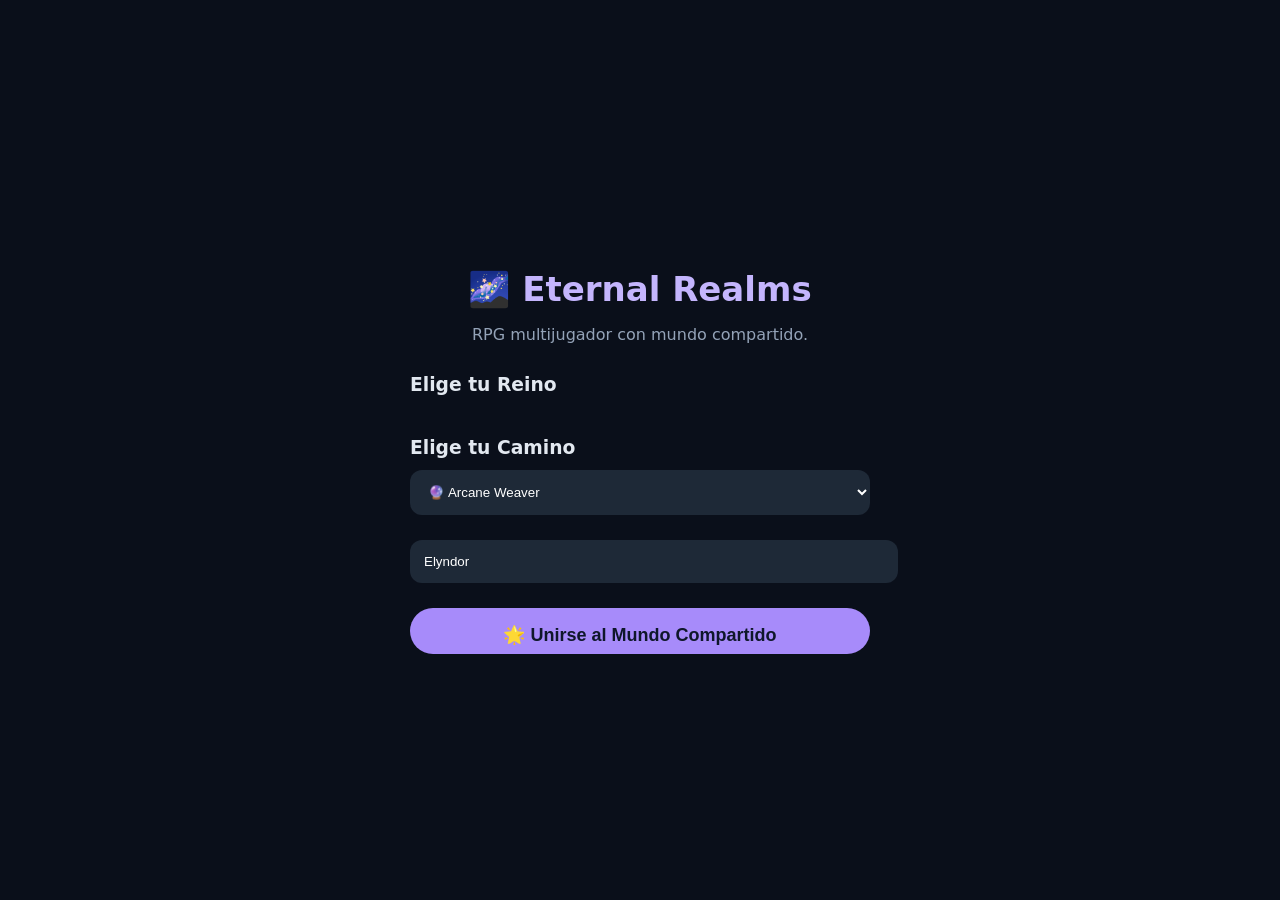
==== commit 8ac773dc: "update branch" ====
--- a/index.html
+++ b/index.html
@@ -6,141 +6,8 @@
     <title>Eternal Realms</title>
     <!-- ✅ Referencia obligatoria para webxdc (NO incluir en el ZIP) -->
     <script src="webxdc.js"></script>
-    <style>
-        body {
-            margin: 0; 
-            padding: 0;
-            font-family: system-ui, -apple-system, BlinkMacSystemFont, "Segoe UI", Roboto, sans-serif;
-            background: #0a0f1a;
-            color: #e2e8f0;
-            height: 100vh;
-            display: flex;
-            flex-direction: column;
-            overflow: hidden;
-        }
-        
-        #chat-container {
-            flex: 1;
-            background: #111827;
-            overflow-y: auto;
-            padding: 20px 15px;
-            display: flex;
-            flex-direction: column;
-            gap: 14px;
-        }
-        
-        .message {
-            max-width: 85%;
-            padding: 13px 17px;
-            border-radius: 18px;
-            font-size: 15.8px;
-            line-height: 1.48;
-        }
-        .bot-message { 
-            background: #1f2937; 
-            align-self: flex-start; 
-            border-bottom-left-radius: 6px; 
-        }
-        .user-message { 
-            background: #7c3aed; 
-            color: white; 
-            align-self: flex-end; 
-            border-bottom-right-radius: 6px; 
-        }
-                .timestamp { 
-            font-size: 11px;
-            color: #94a3b8; 
-            margin-top: 7px; 
-            text-align: right; 
-        }
-        
-        .quick-bar {
-            background: #1e2937;
-            padding: 10px 12px;
-            display: flex;
-            gap: 8px;
-            flex-wrap: wrap;
-            justify-content: flex-start;
-        }
-        .quick-btn {
-            background: #334155;
-            color: #e2e8f0;
-            border: none;
-            padding: 10px 16px;
-            border-radius: 9999px;
-            font-size: 13.5px;
-            cursor: pointer;
-            white-space: nowrap;
-            min-width: 60px;
-            flex-shrink: 0;
-        }
-        .quick-btn:hover, .quick-btn:active { 
-            background: #a78bfa; 
-            color: white; 
-        }
-        
-        .input-bar {
-            background: #1e2937;
-            padding: 10px 12px;
-            display: flex;
-            gap: 10px;
-            align-items: center;
-        }
-        #command-input {
-            flex: 1;
-            background: #334155;
-            border: none;
-            border-radius: 9999px;
-            padding: 14px 20px;
-            font-size: 16px;
-            color: white;
-            outline: none;
-        }
-        button {            background: #a78bfa;
-            color: #0f172a;
-            border: none;
-            width: 46px;
-            height: 46px;
-            border-radius: 50%;
-            font-size: 22px;
-            cursor: pointer;
-            flex-shrink: 0;
-        }
-        
-        #welcome {
-            position: absolute;
-            inset: 0;
-            background: #0a0f1a;
-            display: flex;
-            flex-direction: column;
-            align-items: center;
-            justify-content: center;
-            z-index: 100;
-            padding: 20px;
-            text-align: center;
-        }
-        
-        .realm-btn {
-            background: #1e2937;
-            margin: 6px;
-            padding: 14px 20px;
-            border-radius: 12px;
-            cursor: pointer;
-            transition: all 0.2s;
-        }
-        .realm-btn:hover, .realm-btn.selected {
-            background: #a78bfa;
-            color: #0f172a;
-            transform: scale(1.05);
-        }
-
-        /* Colores por Tier */
-        .tier-comun { color: #94a3b8; }
-        .tier-poco-comun { color: #22c55e; }
-        .tier-raro { color: #3b82f6; }
-        .tier-epico { color: #a855f7; }
-        .tier-legendario { color: #f59e0b; }
-    </style>
+    <!-- Hoja de estilos modularizada -->
+    <link rel="stylesheet" href="css/styles.css">
 </head>
 <body>
 
@@ -149,6 +16,9 @@
         <button class="quick-btn" onclick="quickCommand('/me')">/me</button>
         <button class="quick-btn" onclick="quickCommand('/quest')">/quest</button>
         <button class="quick-btn" onclick="quickCommand('/dungeon')">/dungeon</button>
+        <button class="quick-btn" onclick="quickCommand('/boss')">/boss</button>
+        <button class="quick-btn" onclick="quickCommand('/raid attack')">⚔️ Raid</button>
+        <button class="quick-btn" onclick="quickCommand('/raid info')">📊 Info</button>
         <button class="quick-btn" onclick="quickCommand('/rest')">/rest</button>
         <button class="quick-btn" onclick="quickCommand('/equip')">/equip</button>
         <button class="quick-btn" onclick="quickCommand('/world')">/world</button>
@@ -186,631 +56,7 @@
         </div>
     </div>
 
-    <script>
-        // ✅ INICIALIZACIÓN SEGURA DE WEBXDC
-        const isWebxdc = typeof window.webxdc !== 'undefined';
-        
-        // Función wrapper segura para enviar actualizaciones
-        function safeSendUpdate(payload, info, summary) {
-            if (isWebxdc) {
-                window.webxdc.sendUpdate({ 
-                    payload,                     info: info || '', 
-                    summary: summary || '' 
-                }, info || '');
-            } else {
-                // Modo standalone: solo loguear para debug
-                console.log('[Webxdc mock]', { payload, info, summary });
-            }
-        }
-
-        let myPlayer = {
-            name: "Elyndor",
-            realm: "Aetherion",
-            class: "Arcane Weaver",
-            level: 1,
-            exp: 0,
-            expMax: 100,
-            gold: 0,
-            stamina: 23,
-            maxStamina: 23,
-            mana: 10,
-            maxMana: 10,
-            atk: 1,
-            def: 1,
-            hp: 10,
-            maxHp: 10,
-            weapon: { name: "Bastón de Novato", atk: 0, tier: "comun", minLevel: 1 },
-            armor: { name: "Túnica Gastada", def: 0, tier: "comun", minLevel: 1 },
-            inventory: []
-        };
-
-        let worldState = {
-            globalEssence: 12480,
-            nextConvergence: "2h 45min",
-            activeRealms: ["Aetherion", "Sylvandar", "Obsidian Reach"],
-            totalGuardians: 1
-        };
-
-        let gameStarted = false;
-        let currentMerchant = null;
-        const realms = ["Aetherion", "Sylvandar", "Obsidian Reach", "Celestara", "Emberforge"];
-
-        const tierConfig = {
-            comun: { name: "Común", color: "#94a3b8", mult: 1.0 },
-            "poco-comun": { name: "Poco Común", color: "#22c55e", mult: 1.5 },
-            raro: { name: "Raro", color: "#3b82f6", mult: 2.2 },
-            epico: { name: "Épico", color: "#a855f7", mult: 3.5 },
-            legendario: { name: "Legendario", color: "#f59e0b", mult: 5.0 }
-        };
-
-        const possibleWeapons = [            { name: "Daga de Sombra", atk: 3, tier: "comun", minLevel: 1, price: 50 },
-            { name: "Bastón Arcano", atk: 4, tier: "comun", minLevel: 1, price: 60 },
-            { name: "Espada Corta", atk: 5, tier: "comun", minLevel: 3, price: 80 },
-            { name: "Espada Rúnica", atk: 8, tier: "poco-comun", minLevel: 5, price: 150 },
-            { name: "Arco de Viento", atk: 9, tier: "poco-comun", minLevel: 6, price: 170 },
-            { name: "Martillo de Piedra", atk: 10, tier: "poco-comun", minLevel: 7, price: 190 },
-            { name: "Cuchilla Obsidiana", atk: 15, tier: "raro", minLevel: 10, price: 350 },
-            { name: "Bastón de Cristal", atk: 17, tier: "raro", minLevel: 12, price: 400 },
-            { name: "Espada de Fuego", atk: 20, tier: "raro", minLevel: 15, price: 500 },
-            { name: "Hoja del Vacío", atk: 30, tier: "epico", minLevel: 20, price: 800 },
-            { name: "Martillo del Trueno", atk: 35, tier: "epico", minLevel: 25, price: 1000 },
-            { name: "Arco Estelar", atk: 38, tier: "epico", minLevel: 28, price: 1200 },
-            { name: "Excalibur Eterna", atk: 55, tier: "legendario", minLevel: 35, price: 2500 },
-            { name: "Bastón de los Ancianos", atk: 60, tier: "legendario", minLevel: 40, price: 3000 },
-            { name: "Guadaña del Alma", atk: 65, tier: "legendario", minLevel: 45, price: 3500 }
-        ];
-
-        const possibleArmors = [
-            { name: "Cota de Malla Ligera", def: 3, tier: "comun", minLevel: 1, price: 50 },
-            { name: "Túnica Reforzada", def: 4, tier: "comun", minLevel: 2, price: 65 },
-            { name: "Armadura de Cuero", def: 5, tier: "comun", minLevel: 4, price: 85 },
-            { name: "Armadura de Escamas", def: 8, tier: "poco-comun", minLevel: 5, price: 160 },
-            { name: "Capa del Guardián", def: 10, tier: "poco-comun", minLevel: 7, price: 185 },
-            { name: "Peto de Hierro", def: 12, tier: "poco-comun", minLevel: 9, price: 210 },
-            { name: "Armadura de Mithril", def: 18, tier: "raro", minLevel: 10, price: 380 },
-            { name: "Túnica Arcana", def: 20, tier: "raro", minLevel: 13, price: 430 },
-            { name: "Placas de Dragón", def: 24, tier: "raro", minLevel: 16, price: 550 },
-            { name: "Armadura del Vacío", def: 35, tier: "epico", minLevel: 20, price: 850 },
-            { name: "Manto de las Estrellas", def: 40, tier: "epico", minLevel: 25, price: 1050 },
-            { name: "Coraza Ancestral", def: 45, tier: "epico", minLevel: 30, price: 1300 },
-            { name: "Armadura de los Dioses", def: 65, tier: "legendario", minLevel: 35, price: 2700 },
-            { name: "Túnica del Archimago", def: 70, tier: "legendario", minLevel: 40, price: 3200 },
-            { name: "Coraza del Dragón Anciano", def: 80, tier: "legendario", minLevel: 50, price: 4000 }
-        ];
-
-        const questFlavors = [
-            "Caminaste por los bosques etéreos y recolectaste hierbas luminosas.",
-            "Encontraste ruinas antiguas cubiertas de runas brillantes.",
-            "Ayudaste a un espíritu perdido a encontrar el camino a casa.",
-            "Descubriste una fuente de energía ancestral.",
-            "Exploraste una cueva oculta llena de cristales flotantes.",
-            "Observaste cómo las estrellas caían cerca del horizonte.",
-            "Encontraste un campamento abandonado de antiguos guardianes.",
-            "Recogiste frutos mágicos en un claro encantado.",
-            "Seguiste el rastro de un animal mítico hasta su guarida.",
-            "Descubriste un altar olvidado que aún conserva algo de poder."
-        ];
-        const emptyQuestFlavors = [
-            "La zona estaba extrañamente silenciosa... no encontraste nada útil.",
-            "Solo viento y niebla. Tu búsqueda no dio frutos esta vez.",            "El terreno era peligroso y decidiste regresar con las manos vacías.",
-            "No hallaste ningún recurso valioso en esta exploración.",
-            "Todo parecía normal, pero no había recompensa alguna."
-        ];
-
-        const merchantNames = [
-            "Thoron el Mercader",
-            "Lyra la Comerciante",
-            "Grom el Herrero",
-            "Elara la Encantadora",
-            "Vex el Coleccionista",
-            "Mira la Viajera"
-        ];
-
-        function saveProgress() {
-            localStorage.setItem('eternalRealmsPlayer', JSON.stringify(myPlayer));
-        }
-
-        function loadProgress() {
-            const saved = localStorage.getItem('eternalRealmsPlayer');
-            if (saved) {
-                myPlayer = JSON.parse(saved);
-                return true;
-            }
-            return false;
-        }
-
-        function resetToNewHero() {
-            myPlayer = {
-                name: "Elyndor",
-                realm: "Aetherion",
-                class: "Arcane Weaver",
-                level: 1,
-                exp: 0,
-                expMax: 100,
-                gold: 0,
-                stamina: 23,
-                maxStamina: 23,
-                mana: 10,
-                maxMana: 10,
-                atk: 1,
-                def: 1,
-                hp: 10,
-                maxHp: 10,
-                weapon: { name: "Bastón de Novato", atk: 0, tier: "comun", minLevel: 1 },
-                armor: { name: "Túnica Gastada", def: 0, tier: "comun", minLevel: 1 },
-                inventory: []
-            };
-            localStorage.removeItem('eternalRealmsPlayer');
-            currentMerchant = null;        }
-
-        function calculateStats() {
-            myPlayer.atk = 1 + (myPlayer.level - 1) * 0.6 + myPlayer.weapon.atk;
-            myPlayer.def = 1 + (myPlayer.level - 1) * 0.6 + myPlayer.armor.def;
-            myPlayer.atk = Math.floor(myPlayer.atk);
-            myPlayer.def = Math.floor(myPlayer.def);
-        }
-
-        function levelUpStats(isMilestone = false) {
-            myPlayer.maxHp = Math.floor(myPlayer.maxHp * 1.08);
-            myPlayer.maxStamina = Math.floor(myPlayer.maxStamina * 1.05);
-            myPlayer.maxMana = Math.floor(myPlayer.maxMana * 1.07);
-
-            if (isMilestone) {
-                myPlayer.atk += 1;
-                myPlayer.def += 1;
-                myPlayer.maxHp = Math.floor(myPlayer.maxHp * 1.55);
-            }
-
-            myPlayer.hp = myPlayer.maxHp;
-            myPlayer.stamina = myPlayer.maxStamina;
-            myPlayer.mana = myPlayer.maxMana;
-            calculateStats();
-        }
-
-        function getTierColor(tier) {
-            return tierConfig[tier] ? tierConfig[tier].color : "#94a3b8";
-        }
-
-        function getTierName(tier) {
-            return tierConfig[tier] ? tierConfig[tier].name : "Desconocido";
-        }
-
-        function addMessage(content, isBot = true) {
-            const container = document.getElementById('chat-container');
-            const msg = document.createElement('div');
-            msg.className = `message ${isBot ? 'bot-message' : 'user-message'}`;
-            const time = new Date().toLocaleTimeString('es-ES', {hour:'2-digit', minute:'2-digit'});
-            msg.innerHTML = content + '<div class="timestamp">' + time + '</div>';
-            container.appendChild(msg);
-            container.scrollTop = container.scrollHeight;
-        }
-
-        // ✅ FUNCIÓN CORREGIDA - Template literals consistentes
-        function showEquipment() {
-            let msg = '🛡️ <strong>Equipo actual</strong><br>';
-            
-            const weaponTierColor = getTierColor(myPlayer.weapon.tier);
-            const armorTierColor = getTierColor(myPlayer.armor.tier);            const weaponTierName = getTierName(myPlayer.weapon.tier);
-            const armorTierName = getTierName(myPlayer.armor.tier);
-            
-            msg += `⚔️ Arma: <span style="color:${weaponTierColor}"><strong>${myPlayer.weapon.name}</strong></span> [${weaponTierName}] (+${myPlayer.weapon.atk} Ataque) <em style="color:#64748b">(Nvl ${myPlayer.weapon.minLevel}+)</em><br>`;
-            msg += `🛡️ Armadura: <span style="color:${armorTierColor}"><strong>${myPlayer.armor.name}</strong></span> [${armorTierName}] (+${myPlayer.armor.def} Defensa) <em style="color:#64748b">(Nvl ${myPlayer.armor.minLevel}+)</em><br><br>`;
-            
-            if (myPlayer.inventory.length === 0) {
-                msg += '🎒 Bolsa: Vacía';
-            } else {
-                msg += `🎒 <strong>Bolsa (${myPlayer.inventory.length} ítems)</strong><br>`;
-                myPlayer.inventory.forEach((item, i) => {
-                    const type = item.atk !== undefined ? '⚔️' : '🛡️';
-                    const bonus = item.atk !== undefined ? `+${item.atk} Ataque` : `+${item.def} Defensa`;
-                    const tierColor = getTierColor(item.tier);
-                    const tierName = getTierName(item.tier);
-                    const canEquip = myPlayer.level >= item.minLevel;
-                    // ✅ CORRECCIÓN: template literal completo
-                    const equipStatus = canEquip ? '' : ` <em style="color:#ef4444">(Nvl ${item.minLevel} requerido)</em>`;
-                    
-                    msg += `${i+1}. <span style="color:${tierColor}">${type} ${item.name}</span> [${tierName}] (${bonus})${equipStatus}<br>`;
-                });
-                msg += '<br>Escribe <strong>/equip N</strong> para equipar un ítem (ej: /equip 2)';
-            }
-            addMessage(msg);
-        }
-
-        // ✅ FUNCIÓN CORREGIDA - Template literals consistentes
-        function showMerchant() {
-            if (!currentMerchant) {
-                addMessage('❌ No hay ningún mercader cerca. Explora más para encontrar uno.');
-                return;
-            }
-            
-            let msg = `🏪 <strong>${currentMerchant.name}</strong> te saluda<br>`;
-            msg += '<em>"¡Bienvenido! Tengo artículos especiales para ti..."</em><br><br>';
-            
-            currentMerchant.items.forEach((item, i) => {
-                const type = item.atk !== undefined ? '⚔️' : '🛡️';
-                const bonus = item.atk !== undefined ? `+${item.atk} Ataque` : `+${item.def} Defensa`;
-                const tierColor = getTierColor(item.tier);
-                const tierName = getTierName(item.tier);
-                const canAfford = myPlayer.gold >= item.price;
-                const canEquip = myPlayer.level >= item.minLevel;
-                
-                msg += `${i+1}. <span style="color:${tierColor}">${type} ${item.name}</span> [${tierName}]<br>`;
-                msg += `   ${bonus} | 💎 ${item.price} Cristales`;
-                // ✅ CORRECCIÓN: template literal completo
-                msg += canEquip ? '' : ` | <em style="color:#ef4444">(Nvl ${item.minLevel} requerido)</em>`;
-                msg += '<br>';
-            });            
-            msg += '<br>Escribe <strong>/buy N</strong> para comprar un ítem (ej: /buy 1)';
-            addMessage(msg);
-        }
-
-        function quickCommand(cmd) {
-            document.getElementById('command-input').value = cmd;
-            sendCommand();
-        }
-
-        function processCommand(cmd) {
-            const lower = cmd.toLowerCase().trim();
-
-            if (lower === '/me') {
-                calculateStats();
-                const weaponTierName = getTierName(myPlayer.weapon.tier);
-                const armorTierName = getTierName(myPlayer.armor.tier);
-                
-                // ✅ CORRECCIÓN COMPLETA: todos template literals
-                addMessage(
-                    `🌌 <strong>${myPlayer.name}</strong> — ${myPlayer.class}<br>` +
-                    `🏛️ Reino: ${myPlayer.realm}<br>` +
-                    `📈 Nivel ${myPlayer.level} • ✨ Esencia: ${myPlayer.exp}/${myPlayer.expMax}<br>` +
-                    `💎 Cristales: ${myPlayer.gold}<br>` +
-                    `⚡ Energía: ${myPlayer.stamina}/${myPlayer.maxStamina}<br>` +
-                    `🔮 Maná: ${myPlayer.mana}/${myPlayer.maxMana}<br>` +
-                    `🗡️ Poder: ${myPlayer.atk} • 🛡️ Resistencia: ${myPlayer.def}<br>` +
-                    `❤️ Vida: ${myPlayer.hp}/${myPlayer.maxHp}<br>` +
-                    `⚔️ Arma: ${myPlayer.weapon.name} [${weaponTierName}] (+${myPlayer.weapon.atk})<br>` +
-                    `🛡️ Armadura: ${myPlayer.armor.name} [${armorTierName}] (+${myPlayer.armor.def})`
-                );
-            } 
-            else if (lower.includes('quest')) {
-                if (myPlayer.stamina < 1) {
-                    addMessage("❌ ⚠️ Tu energía vital está agotada.");
-                    return;
-                }
-                myPlayer.stamina -= 1;
-
-                if (Math.random() < 0.05 && myPlayer.level >= 3) {
-                    const merchantName = merchantNames[Math.floor(Math.random() * merchantNames.length)];
-                    const numItems = 2 + Math.floor(Math.random() * 2);
-                    const items = [];
-                    
-                    for (let i = 0; i < numItems; i++) {
-                        const isWeapon = Math.random() < 0.5;
-                        const pool = isWeapon ? possibleWeapons : possibleArmors;
-                        const filteredPool = pool.filter(item => 
-                            item.tier !== 'comun' && 
-                            item.minLevel <= myPlayer.level + 5 &&                            item.minLevel >= Math.max(1, myPlayer.level - 2)
-                        );
-                        
-                        if (filteredPool.length > 0) {
-                            const item = {...filteredPool[Math.floor(Math.random() * filteredPool.length)]};
-                            items.push(item);
-                        }
-                    }
-                    
-                    if (items.length > 0) {
-                        currentMerchant = { name: merchantName, items: items };
-                        addMessage(`🏪 <strong>¡Encontraste a ${merchantName}!</strong><br>` +
-                                  'Un mercader ambulante ofrece artículos especiales.<br>' +
-                                  'Escribe <strong>/merchant</strong> para ver sus productos.');
-                        
-                        // ✅ Notificación webxdc opcional
-                        if (isWebxdc) {
-                            safeSendUpdate(
-                                { type: 'merchant_found', merchant: merchantName, player: myPlayer.name },
-                                `${myPlayer.name} encontró a ${merchantName}`,
-                                `Mercader disponible`
-                            );
-                        }
-                        
-                        saveProgress();
-                        return;
-                    }
-                }
-
-                if (Math.random() < 0.40) {
-                    const emptyText = emptyQuestFlavors[Math.floor(Math.random() * emptyQuestFlavors.length)];
-                    addMessage('🌫️ ' + emptyText);
-                } else {
-                    const flavor = questFlavors[Math.floor(Math.random() * questFlavors.length)];
-                    const expG = Math.floor(95 + Math.random() * 170);
-                    const goldG = Math.floor(18 + Math.random() * 32);
-                    
-                    myPlayer.exp += expG;
-                    myPlayer.gold += goldG;
-
-                    addMessage(`🌿 ${flavor}<br>✨ +${expG} Esencia • 💎 +${goldG} Cristales`);
-
-                    if (Math.random() < 0.05) {
-                        if (Math.random() < 0.55) {
-                            const newWeapon = {...possibleWeapons[Math.floor(Math.random() * possibleWeapons.length)]};
-                            myPlayer.inventory.push(newWeapon);
-                            const tierColor = getTierColor(newWeapon.tier);
-                            const tierName = getTierName(newWeapon.tier);
-                            addMessage(`⚔️ ¡Encontraste un arma! <span style="color:${tierColor}"><strong>${newWeapon.name}</strong></span> [${tierName}] (+${newWeapon.atk} Ataque)`);
-                        } else {                            const newArmor = {...possibleArmors[Math.floor(Math.random() * possibleArmors.length)]};
-                            myPlayer.inventory.push(newArmor);
-                            const tierColor = getTierColor(newArmor.tier);
-                            const tierName = getTierName(newArmor.tier);
-                            addMessage(`🛡️ ¡Encontraste una armadura! <span style="color:${tierColor}"><strong>${newArmor.name}</strong></span> [${tierName}] (+${newArmor.def} Defensa)`);
-                        }
-                    }
-
-                    if (myPlayer.exp >= myPlayer.expMax) {
-                        const newLevel = myPlayer.level + 1;
-                        const isMilestone = (newLevel % 5 === 0);
-                        
-                        myPlayer.level = newLevel;
-                        myPlayer.exp = 0;
-                        myPlayer.expMax = Math.floor(myPlayer.expMax * 1.55);
-                        
-                        levelUpStats(isMilestone);                        
-                        const milestoneMsg = isMilestone ? '<br><strong>¡Hito alcanzado!</strong> Poder y Resistencia +1 • Vida aumentada significativamente.' : '';
-                        addMessage(`🌟 <strong>¡Ascensión!</strong> Nivel ${myPlayer.level} alcanzado ✨${milestoneMsg}`);
-                        
-                        // ✅ Notificación de nivel para otros jugadores
-                        if (isWebxdc) {
-                            safeSendUpdate(
-                                { type: 'level_up', player: myPlayer.name, level: myPlayer.level, milestone: isMilestone },
-                                `${myPlayer.name} alcanzó nivel ${myPlayer.level}`,
-                                `Nivel ${myPlayer.level}${isMilestone ? ' ⭐' : ''}`
-                            );
-                        }
-                    }
-                }
-            } 
-            else if (lower === '/dungeon') {
-                if (myPlayer.stamina < 3) {
-                    addMessage("❌ No tienes suficiente energía para una Mazmorra.");
-                    return;
-                }
-                myPlayer.stamina -= 3;
-                const dmg = Math.floor(22 + Math.random() * 38);
-                myPlayer.hp = Math.max(1, myPlayer.hp - dmg);
-                const reward = Math.floor(75 + Math.random() * 125);
-                myPlayer.gold += reward;
-
-                addMessage(`🕳️ <strong>Mazmorra explorada</strong><br>❤️ Daño: ${dmg}<br>💎 Recompensa: +${reward} Cristales`);
-
-                if (Math.random() < 0.10) {
-                    if (Math.random() < 0.5) {
-                        const newWeapon = {...possibleWeapons[Math.floor(Math.random() * possibleWeapons.length)]};
-                        myPlayer.inventory.push(newWeapon);
-                        const tierColor = getTierColor(newWeapon.tier);
-                        const tierName = getTierName(newWeapon.tier);                        addMessage(`⚔️ ¡Encontraste un arma en la mazmorra! <span style="color:${tierColor}"><strong>${newWeapon.name}</strong></span> [${tierName}]`);
-                    } else {
-                        const newArmor = {...possibleArmors[Math.floor(Math.random() * possibleArmors.length)]};
-                        myPlayer.inventory.push(newArmor);
-                        const tierColor = getTierColor(newArmor.tier);
-                        const tierName = getTierName(newArmor.tier);
-                        addMessage(`🛡️ ¡Encontraste una armadura en la mazmorra! <span style="color:${tierColor}"><strong>${newArmor.name}</strong></span> [${tierName}]`);
-                    }
-                }
-            } 
-            else if (lower === '/rest') {
-                const restoredHp = myPlayer.maxHp - myPlayer.hp;
-                const restoredStamina = myPlayer.maxStamina - myPlayer.stamina;
-                
-                myPlayer.hp = myPlayer.maxHp;
-                myPlayer.stamina = myPlayer.maxStamina;
-
-                addMessage(`🌙 <strong>Descanso completo</strong><br>` +
-                          `❤️ Vida restaurada: +${restoredHp}<br>` +
-                          `⚡ Energía restaurada: +${restoredStamina}`);
-            } 
-            else if (lower === '/equip') {
-                showEquipment();
-            } 
-            else if (lower.startsWith('/equip ')) {
-                const num = parseInt(lower.split(' ')[1]);
-                if (!isNaN(num) && num > 0 && num <= myPlayer.inventory.length) {
-                    const item = myPlayer.inventory[num - 1];
-                    
-                    if (myPlayer.level < item.minLevel) {
-                        // ✅ CORRECCIÓN: template literal
-                        addMessage(`❌ <strong>¡Nivel insuficiente!</strong> Necesitas nivel ${item.minLevel} para equipar ${item.name}.`);
-                        return;
-                    }
-                    
-                    if (item.atk !== undefined) {
-                        myPlayer.weapon = item;
-                        const tierColor = getTierColor(item.tier);
-                        const tierName = getTierName(item.tier);
-                        addMessage(`⚔️ Equipaste: <span style="color:${tierColor}"><strong>${item.name}</strong></span> [${tierName}] (+${item.atk} Ataque)`);
-                    } else {
-                        myPlayer.armor = item;
-                        const tierColor = getTierColor(item.tier);
-                        const tierName = getTierName(item.tier);
-                        addMessage(`🛡️ Equipaste: <span style="color:${tierColor}"><strong>${item.name}</strong></span> [${tierName}] (+${item.def} Defensa)`);
-                    }
-                    myPlayer.inventory.splice(num - 1, 1);
-                    calculateStats();
-                } else {
-                    addMessage('❌ Número inválido. Usa /equip seguido del número del ítem.');                }
-            }
-            else if (lower === '/merchant') {
-                showMerchant();
-            }
-            else if (lower.startsWith('/buy ')) {
-                if (!currentMerchant) {
-                    addMessage('❌ No hay ningún mercader cerca. Usa /quest para encontrar uno.');
-                    return;
-                }
-                
-                const num = parseInt(lower.split(' ')[1]);
-                if (!isNaN(num) && num > 0 && num <= currentMerchant.items.length) {
-                    const item = currentMerchant.items[num - 1];
-                    
-                    if (myPlayer.level < item.minLevel) {
-                        addMessage(`❌ <strong>¡Nivel insuficiente!</strong> Necesitas nivel ${item.minLevel} para comprar ${item.name}.`);
-                        return;
-                    }
-                    
-                    if (myPlayer.gold < item.price) {
-                        addMessage(`❌ <strong>¡No tienes suficientes cristales!</strong> Necesitas ${item.price} 💎 pero tienes ${myPlayer.gold} 💎`);
-                        return;
-                    }
-                    
-                    myPlayer.gold -= item.price;
-                    myPlayer.inventory.push(item);
-                    const tierColor = getTierColor(item.tier);
-                    const tierName = getTierName(item.tier);
-                    addMessage(`✅ <strong>¡Compra exitosa!</strong> Adquiriste <span style="color:${tierColor}">${item.name}</span> [${tierName}] por ${item.price} 💎`);
-                    
-                    currentMerchant = null;
-                    saveProgress();
-                } else {
-                    addMessage('❌ Número inválido. Usa /buy seguido del número del ítem.');
-                }
-            }
-            else if (lower === '/world') {
-                addMessage(`🌍 <strong>Estado del Mundo Compartido</strong><br>` +
-                          `✨ Esencia global: ${worldState.globalEssence}<br>` +
-                          `🌀 Próxima Convergencia: ${worldState.nextConvergence}<br>` +
-                          `👥 Guardianes activos: ${worldState.totalGuardians}`);
-            } 
-            else if (lower === '/help') {
-                addMessage('🌠 <strong>Comandos disponibles:</strong><br>' +
-                          '/me — Ver tus estadísticas<br>' +
-                          '/quest — Explorar las tierras (5% drop, 5% mercader)<br>' +
-                          '/dungeon — Entrar en mazmorra (10% drop)<br>' +
-                          '/rest — Descansar completamente<br>' +
-                          '/equip — Ver equipo e inventario<br>' +                          '/equip N — Equipar ítem número N<br>' +
-                          '/merchant — Ver mercader actual<br>' +
-                          '/buy N — Comprar ítem del mercader<br>' +
-                          '/world — Ver estado global<br>' +
-                          '/help — Esta ayuda<br><br>' +
-                          '<strong>Sistema de Tiers:</strong><br>' +
-                          '<span style="color:#94a3b8">⚪ Común</span> | ' +
-                          '<span style="color:#22c55e">🟢 Poco Común</span> | ' +
-                          '<span style="color:#3b82f6">🔵 Raro</span> | ' +
-                          '<span style="color:#a855f7">🟣 Épico</span> | ' +
-                          '<span style="color:#f59e0b">🟠 Legendario</span>');
-            } 
-            else if (lower === '/reset') {
-                addMessage('⚠️ <strong>Reiniciando personaje...</strong><br>Se borrará todo el progreso.');
-                resetToNewHero();
-                gameStarted = false;
-                document.getElementById('welcome').style.display = 'flex';
-                document.getElementById('chat-container').innerHTML = '';
-                addMessage('🌌 El mundo se ha reiniciado. Crea un nuevo guardián.', true);
-                return;
-            } 
-            else {
-                addMessage(`🌫️ Comando recibido: <strong>${cmd}</strong>`);
-            }
-            
-            saveProgress();
-        }
-
-        function sendCommand() {
-            const input = document.getElementById('command-input');
-            const cmd = input.value.trim();
-            if (!cmd || !gameStarted) return;
-            
-            addMessage(`<strong>${cmd}</strong>`, false);
-            input.value = '';
-            processCommand(cmd);
-        }
-
-        function createRealmButtons() {
-            const grid = document.getElementById('realm-grid');
-            grid.innerHTML = '';
-            realms.forEach(r => {
-                const btn = document.createElement('div');
-                btn.className = 'realm-btn';
-                btn.textContent = `🌌 ${r}`;
-                btn.onclick = () => {
-                    myPlayer.realm = r;
-                    document.querySelectorAll('.realm-btn').forEach(b => b.classList.remove('selected'));
-                    btn.classList.add('selected');
-                };                grid.appendChild(btn);
-            });
-        }
-
-        function startGame() {
-            const nameInput = document.getElementById('player-name').value.trim();
-            if (nameInput) myPlayer.name = nameInput;
-            myPlayer.class = document.getElementById('class-select').value;
-            
-            if (!loadProgress()) {
-                resetToNewHero();
-                if (nameInput) myPlayer.name = nameInput;
-                myPlayer.class = document.getElementById('class-select').value;
-                const selectedRealmBtn = document.querySelector('.realm-btn.selected');
-                if (selectedRealmBtn) {
-                    myPlayer.realm = selectedRealmBtn.textContent.replace('🌌 ', '');
-                }
-            }
-            
-            document.getElementById('welcome').style.display = 'none';
-            gameStarted = true;
-            calculateStats();
-            
-            addMessage(`🌌 <strong>${myPlayer.name}</strong> se ha unido desde <strong>${myPlayer.realm}</strong> ✨`);
-            
-            // ✅ Notificación de inicio para otros jugadores
-            if (isWebxdc) {
-                safeSendUpdate(
-                    { type: 'player_join', player: myPlayer.name, realm: myPlayer.realm, class: myPlayer.class },
-                    `${myPlayer.name} se unió desde ${myPlayer.realm}`,
-                    `Nuevo guardián: ${myPlayer.name}`
-                );
-            }
-            
-            saveProgress();
-        }
-        
-        document.addEventListener('keydown', e => {
-            if (e.key === 'Enter') sendCommand();
-        });
-
-        // ✅ MEJORA: Auto-guardar al cambiar visibilidad (más confiable que unload)
-        document.addEventListener('visibilitychange', () => {
-            if (document.hidden) {
-                saveProgress();
-            }
-        });
-
-        // ✅ INICIALIZACIÓN DE LISTENER PARA MULTIPLAYER (opcional)
-        function initWebxdcListener() {            if (isWebxdc && typeof window.webxdc.setUpdateListener === 'function') {
-                window.webxdc.setUpdateListener((update) => {
-                    // Procesar actualizaciones de otros jugadores
-                    const { payload } = update;
-                    if (payload?.type === 'level_up') {
-                        addMessage(`🌟 <em>${payload.player} alcanzó nivel ${payload.level}${payload.milestone ? ' ⭐' : ''}</em>`, true);
-                    } else if (payload?.type === 'merchant_found') {
-                        addMessage(`🏪 <em>${payload.player} encontró a ${payload.merchant}</em>`, true);
-                    } else if (payload?.type === 'player_join' && payload.player !== myPlayer.name) {
-                        addMessage(`✨ <em>${payload.player} se unió desde ${payload.realm} como ${payload.class}</em>`, true);
-                    }
-                    // Aquí puedes agregar más tipos de eventos...
-                }, 0);
-            }
-        }
-
-        window.onload = () => {
-            createRealmButtons();
-            initWebxdcListener(); // ✅ Inicializar listener de webxdc
-            
-            if (loadProgress()) {
-                document.getElementById('welcome').style.display = 'none';
-                gameStarted = true;
-                calculateStats();
-                addMessage(`🌌 Bienvenido de vuelta, <strong>${myPlayer.name}</strong> ✨`);
-            } else {
-                addMessage("🌠 <strong>Eternal Realms</strong><br>Mundo compartido listo. Crea tu guardián para comenzar.", true);
-            }
-        };
-    </script>
+    <!-- Scripts modularizados -->
+    <script type="module" src="js/main.js"></script>
 </body>
 </html>
--- a/css/styles.css
+++ b/css/styles.css
@@ -0,0 +1,163 @@
+/* Eternal Realms - Estilos principales */
+
+body {
+    margin: 0; 
+    padding: 0;
+    font-family: system-ui, -apple-system, BlinkMacSystemFont, "Segoe UI", Roboto, sans-serif;
+    background: #0a0f1a;
+    color: #e2e8f0;
+    height: 100vh;
+    display: flex;
+    flex-direction: column;
+    overflow: hidden;
+}
+
+#chat-container {
+    flex: 1;
+    background: #111827;
+    overflow-y: auto;
+    padding: 20px 15px;
+    display: flex;
+    flex-direction: column;
+    gap: 14px;
+}
+
+.message {
+    max-width: 85%;
+    padding: 13px 17px;
+    border-radius: 18px;
+    font-size: 15.8px;
+    line-height: 1.48;
+}
+
+.bot-message { 
+    background: #1f2937; 
+    align-self: flex-start; 
+    border-bottom-left-radius: 6px; 
+}
+
+.user-message { 
+    background: #7c3aed; 
+    color: white; 
+    align-self: flex-end; 
+    border-bottom-right-radius: 6px; 
+}
+
+.timestamp { 
+    font-size: 11px;
+    color: #94a3b8; 
+    margin-top: 7px; 
+    text-align: right; 
+}
+
+.quick-bar {
+    background: #1e2937;
+    padding: 10px 12px;
+    display: flex;
+    gap: 8px;
+    flex-wrap: wrap;
+    justify-content: flex-start;
+    overflow-x: auto;
+}
+
+.quick-btn {
+    background: #334155;
+    color: #e2e8f0;
+    border: none;
+    padding: 10px 16px;
+    border-radius: 9999px;
+    font-size: 13px;
+    cursor: pointer;
+    white-space: nowrap;
+    min-width: 60px;
+    flex-shrink: 0;
+    transition: all 0.2s ease;
+}
+
+.quick-btn:hover, .quick-btn:active { 
+    background: #a78bfa; 
+    color: white; 
+    transform: translateY(-2px);
+}
+
+/* Botones de raid con estilo especial */
+.quick-btn:nth-child(4),
+.quick-btn:nth-child(5),
+.quick-btn:nth-child(6) {
+    background: linear-gradient(135deg, #7c3aed 0%, #a78bfa 100%);
+    color: white;
+    font-weight: 600;
+}
+
+.quick-btn:nth-child(4):hover,
+.quick-btn:nth-child(5):hover,
+.quick-btn:nth-child(6):hover {
+    background: linear-gradient(135deg, #a78bfa 0%, #c4b5fd 100%);
+    box-shadow: 0 4px 12px rgba(167, 139, 250, 0.4);
+}
+
+.input-bar {
+    background: #1e2937;
+    padding: 10px 12px;
+    display: flex;
+    gap: 10px;
+    align-items: center;
+}
+
+#command-input {
+    flex: 1;
+    background: #334155;
+    border: none;
+    border-radius: 9999px;
+    padding: 14px 20px;
+    font-size: 16px;
+    color: white;
+    outline: none;
+}
+
+button {
+    background: #a78bfa;
+    color: #0f172a;
+    border: none;
+    width: 46px;
+    height: 46px;
+    border-radius: 50%;
+    font-size: 22px;
+    cursor: pointer;
+    flex-shrink: 0;
+}
+
+#welcome {
+    position: absolute;
+    inset: 0;
+    background: #0a0f1a;
+    display: flex;
+    flex-direction: column;
+    align-items: center;
+    justify-content: center;
+    z-index: 100;
+    padding: 20px;
+    text-align: center;
+}
+
+.realm-btn {
+    background: #1e2937;
+    margin: 6px;
+    padding: 14px 20px;
+    border-radius: 12px;
+    cursor: pointer;
+    transition: all 0.2s;
+}
+
+.realm-btn:hover, .realm-btn.selected {
+    background: #a78bfa;
+    color: #0f172a;
+    transform: scale(1.05);
+}
+
+/* Colores por Tier */
+.tier-comun { color: #94a3b8; }
+.tier-poco-comun { color: #22c55e; }
+.tier-raro { color: #3b82f6; }
+.tier-epico { color: #a855f7; }
+.tier-legendario { color: #f59e0b; }
